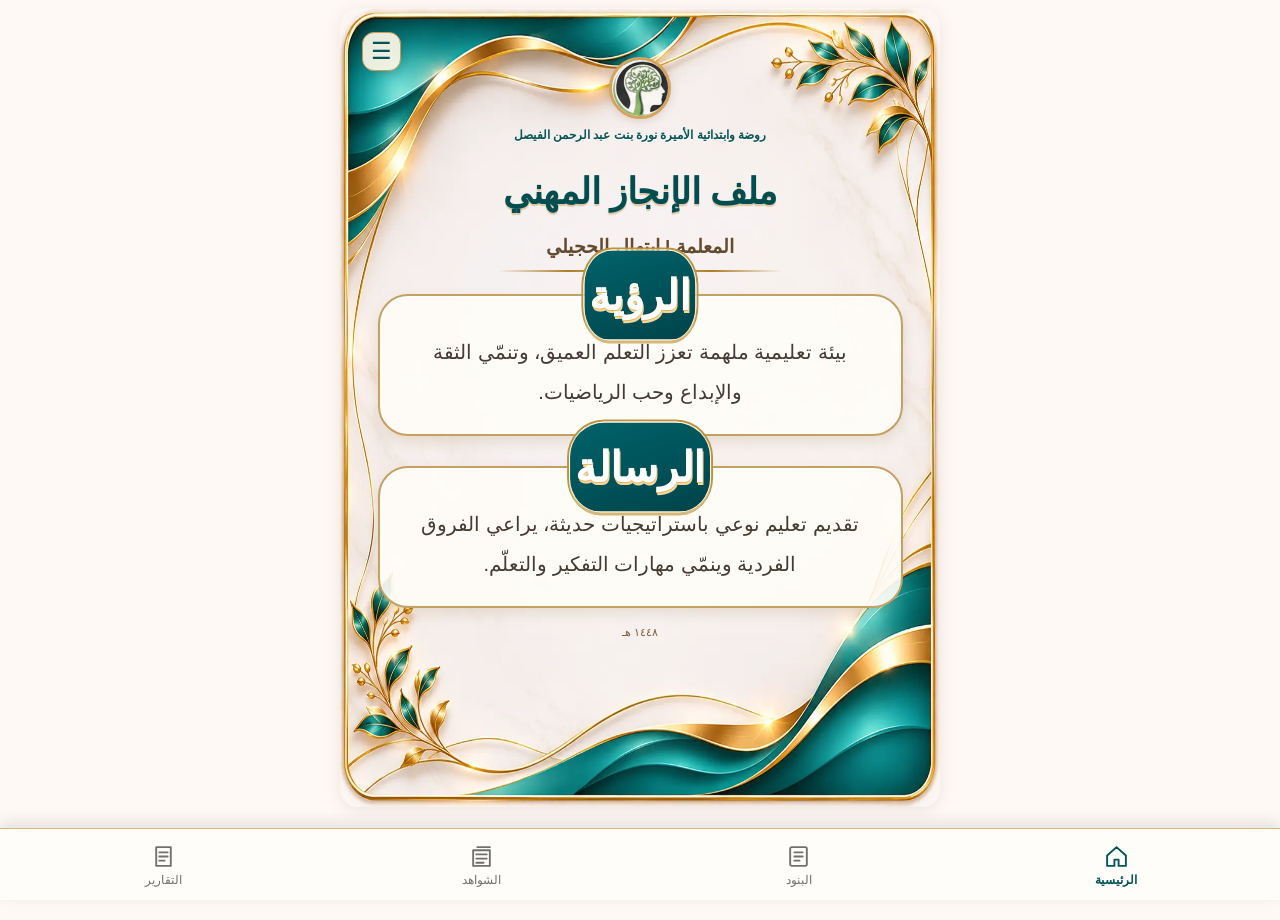
==== index.html @ 3a80bbc9 "Copy complete professional portfolio to independent site" ====
<!doctype html><html lang="ar" dir="rtl"><head><meta charset="utf-8"><meta name="viewport" content="width=device-width,initial-scale=1"><meta name="theme-color" content="#00655e"><title>إنجاز | ملفي المهني</title><link rel="manifest" href="./manifest.webmanifest?v=standalone-1"><link rel="icon" type="image/png" href="icon-192.png"><link rel="apple-touch-icon" href="icon-192.png"><style>
:root{font-family:Tahoma,Arial,sans-serif;color:#18304b;background:#f5f7fa}*{box-sizing:border-box}body{margin:0}header{background:#102b4a;color:#fff;padding:22px 18px;border-bottom:5px solid #cba75d}.wrap{max-width:1000px;margin:auto}h1{font-size:25px;margin:0 0 6px}header p{margin:0;color:#e4d1a8;font-size:13px}.main{padding:20px 14px 60px}.stats{display:grid;grid-template-columns:repeat(3,1fr);gap:10px;margin-bottom:18px}.stat,.panel,.item{background:white;border:1px solid #e1e6ec;border-radius:15px;padding:16px;box-shadow:0 2px 8px #122b4510}.stat strong{display:block;font-size:25px;color:#102b4a}.stat span{font-size:12px;color:#667589}.bar{height:9px;border-radius:20px;background:#e9edf1;overflow:hidden;margin:14px 0 22px}.bar div{height:100%;background:#cba75d;width:0}.toolbar{display:flex;gap:8px;flex-wrap:wrap;margin-bottom:16px}button,.btn{font:inherit;cursor:pointer;border:0;border-radius:10px;background:#102b4a;color:white;padding:11px 14px;font-size:14px}button.alt{background:#e8edf3;color:#193451}button.gold{background:#b48c43;color:white}button.danger{background:#a53f4b}button:focus,input:focus,textarea:focus,select:focus{outline:3px solid #cba75d88}h2{font-size:19px;margin:0 0 15px}.grid{display:grid;grid-template-columns:repeat(auto-fit,minmax(235px,1fr));gap:12px}.item{display:flex;flex-direction:column;gap:9px}.item h3{font-size:15px;margin:0;line-height:1.8}.item small{color:#667589}.item button{align-self:start}.pill{background:#f2f4f7;border-radius:99px;padding:5px 10px;font-size:12px;width:fit-content}.panel{margin-bottom:18px}.hidden{display:none!important}label{display:block;font-weight:bold;font-size:13px;margin:12px 0 5px}input,textarea,select{width:100%;font:inherit;border:1px solid #ccd5df;border-radius:10px;padding:11px;background:white}textarea{min-height:85px;resize:vertical}.checks{display:grid;grid-template-columns:repeat(auto-fit,minmax(230px,1fr));gap:6px;margin-top:8px}.checks label{margin:0;font-weight:normal;border:1px solid #e2e6eb;padding:8px;border-radius:9px}.checks input{width:auto;margin-left:7px}.files{font-size:13px;color:#536477}.evidence{border-top:1px solid #e2e6eb;padding:14px 0}.evidence:first-child{border-top:0}.evidence h3{margin:0 0 5px;font-size:16px}.evidence p{white-space:pre-wrap;line-height:1.8}.attachments{display:flex;gap:8px;flex-wrap:wrap}.attachments img{width:112px;height:100px;object-fit:cover;border-radius:10px;border:1px solid #d8dfe7}.recommend{background:#f5f8fc;border:1px solid #d7e1ed;border-radius:12px;padding:12px;margin:12px 0}.recommend h3{font-size:15px;margin:0 0 8px}.recommend .rec{border-top:1px solid #dfe5ec;padding:9px 0;font-size:13px;line-height:1.7}.recommend .rec:first-of-type{border-top:0}.recommend .rec strong{display:block}.recommend .rec em{color:#596b7d;font-style:normal}.tag{display:inline-block;background:#e8edf4;border-radius:7px;padding:3px 7px;margin:3px;font-size:12px}.attachments a{color:#123e70;background:#edf3f8;border-radius:8px;padding:8px;font-size:12px;text-decoration:none}.muted{color:#6c7888;font-size:13px}.note{padding:12px;border-right:4px solid #b48c43;background:#fff7e7;border-radius:8px;font-size:13px;line-height:1.8;margin:16px 0}.actions{display:flex;gap:8px;flex-wrap:wrap;margin-top:10px}.footer{color:#7b8794;font-size:12px;margin-top:18px}@media(max-width:550px){.stat{padding:11px}.stat strong{font-size:21px}.stats{gap:6px}.toolbar button{flex:1}}@media print{header{color:#102b4a;background:white}.toolbar,.actions,.no-print,#formPanel,#filterPanel,.item button{display:none!important}.grid{display:block}.item{break-inside:avoid;margin-bottom:12px}.main{padding:0}.panel,.item,.stat{box-shadow:none}body{background:white}}

.topline{display:flex;align-items:center;justify-content:space-between;gap:12px}.topBack{border:1px solid #d5b36e;background:transparent;color:#f6d58e;font-weight:bold}.analysis{margin:16px 0;border:1px solid #e6c77c;border-radius:14px;overflow:hidden;background:#fffdf7}.analysis h4{margin:0;padding:12px;background:#fff2d6;color:#795619}.analysisItem{padding:12px;border-top:1px solid #e7ebeb;line-height:1.8}.analysisItem strong{color:#163451}.analysisItem p{margin:5px 0;font-size:13px}.analysisStatus{font-size:12px;background:#e7f4e9;border-radius:15px;padding:3px 9px;margin-left:7px}.analysisStatus.maybe{background:#fff0d6}.attachments img{width:125px;height:115px}.attachments button{padding:4px;background:transparent}.lightbox{position:fixed;inset:0;background:#061324ed;z-index:100;display:flex;flex-direction:column;align-items:center;justify-content:center;padding:18px;gap:12px}.lightbox img{max-width:96vw;max-height:78vh;object-fit:contain;border-radius:8px}.lightbox button{align-self:flex-start;background:#fff;color:#102b4a}.lightbox p{color:white;font-size:13px;overflow-wrap:anywhere}.evidence{background:#fff;border:1px solid #e1e6ec;border-radius:16px;padding:18px;margin-bottom:15px}.evidence h3{font-size:20px;color:#102b4a}.backFloating{margin-bottom:14px}
</style><style id="luxury-teal-gold">
:root{font-family:Tahoma,Arial,sans-serif!important;color:#064f4b!important;background:#fbf4e9!important}
body{background:radial-gradient(ellipse at 82% 16%,#fffdf7 0%,transparent 55%),linear-gradient(145deg,#fffaf1,#f5e8d7)!important;color:#064f4b!important}
header{position:relative;overflow:hidden;background:linear-gradient(145deg,#005b59,#008e8b 48%,#003d40)!important;border:3px solid #d7aa4a!important;border-radius:0 0 34px 34px!important;box-shadow:0 9px 25px #71511d22!important;padding:35px 22px 40px!important}
header:before{content:"";position:absolute;width:120%;height:68px;left:-10%;top:-30px;border-bottom:5px solid #f3ce79;border-radius:50%;transform:rotate(-5deg);box-shadow:0 6px 0 #af782b;pointer-events:none}
header:after{content:"❧";position:absolute;left:22px;bottom:2px;color:#f0c66d;font-size:54px;opacity:.8}
header h1{font-size:clamp(27px,6vw,43px)!important;color:#fff9eb!important;text-shadow:0 2px 3px #002d2a!important}
header p{color:#fce6b2!important;font-size:15px!important}
.main{max-width:1000px;margin:auto;padding:22px 14px 65px!important}
.panel,.item,.stat{background:linear-gradient(145deg,#fffdf8,#fff5e7)!important;border:1.5px solid #d5ac58!important;border-radius:22px!important;box-shadow:0 5px 17px #66501f18!important}
.panel{position:relative;overflow:hidden}.panel:before{content:"";display:block;position:absolute;right:0;top:0;width:75px;height:4px;background:linear-gradient(90deg,transparent,#d5a44d,#006e68)}
h2,h3,.stat strong{color:#075b56!important}
button,.btn{background:linear-gradient(135deg,#00625e,#00938b)!important;border:1px solid #cfa04c!important;border-radius:13px!important;color:#fffaf1!important;box-shadow:0 3px 9px #004a4320!important}
button.gold{background:linear-gradient(135deg,#c0943c,#e2c37c)!important;color:#183d3a!important}
button.alt{background:#fff8ea!important;color:#075b56!important}
input,textarea,select{background:#fffdf8!important;border-color:#d8bb83!important}
.bar div{background:linear-gradient(90deg,#007f77,#d9ae57)!important}
@media(max-width:600px){header{padding:32px 15px 35px!important}.main{padding:15px 10px 45px!important}.panel,.item,.stat{border-radius:18px!important;padding:13px!important}h1{font-size:29px!important}.stats{gap:7px!important}.stat strong{font-size:22px!important}}
</style><style id="luxury-home-v2">
.luxury-home{position:relative;isolation:isolate;overflow:hidden;min-height:min(700px,85svh);padding:30px 18px 35px;margin:0 auto 22px;text-align:center;border:3px solid #b98a3e;border-radius:30px;background:radial-gradient(ellipse at center,#fffdf7 0%,#fbf1e1 68%,#efe0c8 100%);box-shadow:inset 0 0 0 6px #fff6e6,inset 0 0 0 8px #d4ad61,0 12px 30px #705c3820}
.luxury-home:before,.luxury-home:after{content:"";position:absolute;z-index:-1;left:-12%;width:125%;height:140px;border-radius:50%;transform:rotate(-9deg);background:linear-gradient(155deg,#005e59 35%,#008a82 55%,#e9c474 57%,#a77b36 61%,transparent 62%);opacity:.96}
.luxury-home:before{top:-92px}.luxury-home:after{bottom:-95px;transform:rotate(8deg)}
.luxury-brand{display:flex;justify-content:center;align-items:center;gap:12px;max-width:480px;margin:16px auto 24px;font-size:12px;line-height:1.8;color:#07514d}.luxury-brand strong{font-size:14px}.brand-mark{font-size:31px;color:#b98b39}
.luxury-flourish{font-size:23px;color:#b78d3b;margin-bottom:10px}
.luxury-home h2{font-size:clamp(29px,6.5vw,47px);line-height:1.6;margin:8px auto 18px;color:#005f5a!important;text-shadow:0 2px 0 #e4c68a}
.luxury-teacher{margin:auto;padding:14px 18px;max-width:440px;border:2px solid #cfaa62;border-radius:18px;background:linear-gradient(145deg,#fffdf8,#f7e8ca);box-shadow:0 5px 13px #705d2a20;font-size:15px;color:#0a5e59}.luxury-teacher strong{display:block;font-size:24px;margin:4px 0}.luxury-teacher span{font-size:12px;color:#85682f}
.luxury-quote{margin:24px auto 18px;color:#81602e;font-size:16px}
.luxury-links{display:grid;grid-template-columns:repeat(2,minmax(0,1fr));gap:12px;max-width:490px;margin:20px auto 10px}.luxury-links button{min-height:60px!important;background:linear-gradient(150deg,#006b65,#008b84)!important;border:2px solid #d4ad61!important;font-size:15px!important;font-weight:bold;box-shadow:0 5px 0 #b99b5a45!important}
.luxury-bottom{font-size:34px;color:#bb924a}.luxury-settings{margin:0 0 16px;border:1px solid #caa35d;border-radius:14px;background:#fff9ed;overflow:hidden}.luxury-settings summary{cursor:pointer;padding:13px 17px;color:#075f58;font-weight:bold;font-size:14px}.luxury-settings .panel{margin:0!important;border:0!important;box-shadow:none!important}
@media(max-width:600px){.luxury-home{min-height:unset;padding:22px 15px 32px;border-radius:23px}.luxury-home h2{font-size:31px!important}.luxury-teacher strong{font-size:22px}.luxury-links{gap:10px}.luxury-links button{min-height:57px!important;padding:9px!important}.luxury-brand{margin:14px auto 20px}}
@media print{.luxury-home,.luxury-settings{display:none!important}}
</style><link rel="stylesheet" href="./luxury-ui.css"><link rel="stylesheet" href="./final-cover.css"></head><body><header><div class="wrap"><div class="topline"><div><h1>إنجاز | ملفي المهني</h1><p>ابتهال الحجيلي · ملف شواهد الأداء الوظيفي · ١٤٤٨هـ</p></div><button type="button" id="topBack" class="topBack" aria-label="الرجوع إلى بنود الأداء">➜ البنود</button></div></div></header><main class="wrap main"><section class="luxury-home no-print" id="luxuryHome" aria-label="الصفحة الرئيسية"><div class="luxury-brand"><span class="brand-mark">✦</span><div>وزارة التعليم<br><strong>روضة وابتدائية الأميرة نورة بنت عبد الرحمن الفيصل</strong></div></div><div class="luxury-flourish">❧　✦　❧</div><h2>ملف الإنجاز المهني</h2><div class="luxury-teacher">المعلمة <strong>ابتهال الحجيلي</strong><span>١٤٤٨ هـ</span></div><p class="luxury-quote">إنجاز يُوثّق، وأثر يستمر</p><div class="luxury-links"><button type="button" id="luxBands">بنود الأداء</button><button type="button" id="luxEvidence">مكتبة الشواهد</button><button type="button" id="luxReports">التقارير</button><button type="button" id="luxAdd">إضافة شاهد</button></div><div class="luxury-bottom">❦</div></section><div class="stats"><div class="stat"><strong id="total">٠</strong><span>الشواهد المحفوظة</span></div><div class="stat"><strong id="covered">٠ / ١١</strong><span>بنود لها شواهد</span></div><div class="stat"><strong id="missing">١١</strong><span>بنود بلا شواهد</span></div></div><div class="bar"><div id="progress"></div></div><details class="luxury-settings no-print" id="luxSettings"><summary>إعدادات الحساب والمزامنة السحابية</summary><section class="panel no-print" id="cloudPanel">
<h2>🔐 حسابي والحفظ السحابي</h2>
<p class="muted" id="cloudStatus">الحفظ المحلي يعمل. لتفعيل السحابة يجب إعداد قاعدة البيانات وربط المشروع مرة واحدة.</p>
<div id="cloudConfig">
<label>رابط مشروع Supabase</label><input id="projectUrl" value="https://udgzmrooidxsopvgqinx.supabase.co" placeholder="https://xxxx.supabase.co" autocomplete="off" spellcheck="false">
<label>المفتاح العام Publishable / anon (ليس المفتاح السري)</label><input id="publicKey" placeholder="sb_publishable_... أو anon key" autocomplete="off">
<div class="actions"><button type="button" id="connectCloud">ربط المشروع</button></div>
</div>
<div id="cloudAuth" class="hidden">
<label>البريد الإلكتروني</label><input type="email" id="loginEmail" autocomplete="username">
<label>كلمة المرور</label><input type="password" id="loginPassword" autocomplete="current-password">
<div class="actions"><button type="button" id="signIn">دخول</button><button type="button" class="alt" id="signUp">إنشاء حساب</button><button type="button" class="alt hidden" id="signOut">خروج</button></div>
</div>
<div id="cloudActions" class="hidden">
<div class="actions"><button type="button" id="uploadCloud" class="gold">☁️ رفع الشواهد المحلية إلى حسابي</button><button type="button" id="downloadCloud" class="alt">⬇️ استرجاع الشواهد السحابية إلى الجهاز</button></div>
<p class="muted">راجعي الشواهد قبل المزامنة. لا ترفعي بيانات الطالبات الحساسة إلا بعد التأكد من إعداد سياسات الحماية.</p>
</div>
</section></details><div class="toolbar no-print"><button id="addBtn" class="gold">＋ إضافة شاهد</button><button id="allBtn" class="alt">كل البنود</button><button id="exportBtn" class="alt">نسخة احتياطية</button><button id="importBtn" class="alt">استعادة نسخة</button><button id="printBtn" class="alt">طباعة / PDF</button><input id="importInput" type="file" accept="application/json" hidden></div><div class="note no-print">تُحفظ الشواهد على هذا الجهاز أولًا. ويمكن رفع شاهد نصي واحد تختارينه إلى حسابك السحابي. لا ترفعي صورًا أو بيانات حساسة للطالبات دون موافقات وإعدادات خصوصية ملائمة، واحفظي نسخة احتياطية بانتظام.</div><section id="formPanel" class="panel hidden"><h2 id="formTitle">إضافة شاهد جديد</h2><form id="form"><label for="title">عنوان الشاهد *</label><input id="title" required maxlength="120" placeholder="مثال: استراتيجية الصف المقلوب"><label for="date">تاريخ التنفيذ</label><input id="date" type="date"><label for="desc">وصف التنفيذ</label><textarea id="desc" placeholder="ماذا نفذتِ؟ وكيف؟"></textarea><label for="impact">الأثر أو النتيجة (بما يمكن إثباته)</label><textarea id="impact" placeholder="مثال: مشاركة الطالبات في النشاط، نتائج التقويم... "></textarea><button type="button" class="alt" id="suggestBtn" style="margin-top:12px">✨ اقترحي البنود المناسبة</button><div id="suggestions" class="recommend hidden" aria-live="polite"></div><label>البنود التي يدعمها الشاهد * (اختيارك النهائي)</label><div class="checks" id="checks"></div><label for="uploads">إرفاق صور أو PDF (عدة ملفات)</label><input id="uploads" type="file" accept="image/*,application/pdf" multiple><p class="muted">للنسخة التجريبية: حتى 5 ملفات، وبحد 5 ميجابايت لكل ملف. المرفقات السابقة تبقى عند التعديل.</p><div id="existing" class="files"></div><div class="actions"><button type="submit" class="gold">حفظ الشاهد</button><button type="button" id="cancelBtn" class="alt">إلغاء</button></div></form></section><section id="filterPanel" class="panel hidden"><h2 id="filterTitle"></h2><button id="backBtn" class="alt no-print">رجوع إلى البنود</button><div id="filteredList"></div></section><section id="overview"><h2>بنود الأداء الوظيفي</h2><div class="grid" id="grid"></div></section><p class="footer">نسخة أولية مستقلة · الملفات والبيانات تبقى في هذا المتصفح حتى تصدير نسخة احتياطية أو ربط التخزين السحابي.</p></main><script>
const B=['أداء الواجبات الوظيفية','التفاعل مع المجتمع المهني','التفاعل مع أولياء الأمور','التنوع في استراتيجيات التدريس','تحسين نتائج المتعلمين','إعداد وتنفيذ خطة التعلم','توظيف تقنيات ووسائل التعلم','تهيئة البيئة التعليمية','الإدارة الصفية','تحليل نتائج المتعلمين وتشخيص مستوياتهم','تنوع أساليب التقويم'];let db,editing=null,filter=null;const $=id=>document.getElementById(id);const esc=s=>String(s??'').replace(/[&<>"']/g,c=>({'&':'&amp;','<':'&lt;','>':'&gt;','"':'&quot;',"'":'&#39;'}[c]));const req=(store,mode='readonly')=>db.transaction(store,mode).objectStore(store);function request(r){return new Promise((resolve,reject)=>{r.onsuccess=()=>resolve(r.result);r.onerror=()=>reject(r.error)})}async function all(){return request(req('entries').getAll())}async function save(x){return request(req('entries','readwrite').put(x))}async function remove(id){return request(req('entries','readwrite').delete(id))}function show(id,yes){$(id).classList.toggle('hidden',!yes)}function checkboxes(selected=[]){$('checks').innerHTML=B.map((b,i)=>`<label><input type="checkbox" value="${i}" ${selected.includes(i)?'checked':''}>${i+1}. ${esc(b)}</label>`).join('')}function openForm(x=null){show('suggestions',false);editing=x?.id||null;$('form').reset();$('formTitle').textContent=x?'تعديل الشاهد':'إضافة شاهد جديد';$('title').value=x?.title||'';$('date').value=x?.date||'';$('desc').value=x?.desc||'';$('impact').value=x?.impact||'';checkboxes(x?.bands||[]);$('existing').textContent=x?.files?.length?`المرفقات المحفوظة: ${x.files.map(f=>f.name).join('، ')}`:'';show('formPanel',true);$('formPanel').scrollIntoView({behavior:'smooth'})}function closeForm(){show('formPanel',false);editing=null}function openImage(f){const overlay=document.createElement('div');overlay.className='lightbox';overlay.setAttribute('role','dialog');overlay.setAttribute('aria-modal','true');const close=document.createElement('button');close.textContent='✕ إغلاق الصورة';const img=document.createElement('img');const url=URL.createObjectURL(f.blob);img.src=url;img.alt=f.name;const cap=document.createElement('p');cap.textContent=f.name;function dismiss(){overlay.remove();URL.revokeObjectURL(url);document.removeEventListener('keydown',key)}function key(ev){if(ev.key==='Escape')dismiss()}close.onclick=dismiss;overlay.onclick=ev=>{if(ev.target===overlay)dismiss()};document.addEventListener('keydown',key);overlay.append(close,img,cap);document.body.append(overlay);close.focus()}
function attachment(f){if((f.type||'').startsWith('image/')){const btn=document.createElement('button');btn.type='button';btn.title='تكبير الصورة';const img=document.createElement('img');const url=URL.createObjectURL(f.blob);img.src=url;img.alt=f.name;btn.append(img);btn.onclick=()=>openImage(f);return btn}const a=document.createElement('a');a.textContent='📎 '+f.name;a.href=URL.createObjectURL(f.blob);a.target='_blank';a.rel='noopener';return a}
function analysisFor(e){const t=[e.title,e.desc,e.impact].join(' ').toLowerCase();return e.bands.map(i=>{const rule=RULES.find(r=>r.idx===i);const matched=rule&&rule.words.some(w=>t.includes(w));const reason=matched?rule.why:'لا يكفي الوصف المكتوب لإثبات هذا البند؛ راجعي الشاهد وأرفقي دليلًا مناسبًا.';const needs=i===5?'يُفضّل إرفاق خطة الدرس أو التحضير لإثبات التخطيط.':i===4||i===9||i===10?'أرفقي نتائج أو أداة تقويم موثقة عند الحاجة.':'';return `<div class="analysisItem"><strong>${esc(B[i])}</strong> <span class="analysisStatus ${matched?'':'maybe'}">${matched?'ارتباط مبدئي':'يحتاج مراجعة'}</span><p><b>سبب الارتباط:</b> ${esc(reason)}</p>${needs?`<p><b>دليل داعم:</b> ${esc(needs)}</p>`:''}</div>`}).join('')}
function renderEvidence(list,container){container.replaceChildren();if(!list.length){const p=document.createElement('p');p.className='muted';p.textContent='لا توجد شواهد لهذا البند بعد.';container.append(p);return}for(const e of list.sort((a,b)=>b.created-a.created)){const el=document.createElement('article');el.className='evidence';el.innerHTML=`<h3>${esc(e.title)}</h3><div class="muted">${esc(e.date||'دون تاريخ')} · ${e.bands.map(i=>`<span class="tag">${esc(B[i])}</span>`).join(' ')}</div>${e.desc?`<p><b>التنفيذ:</b> ${esc(e.desc)}</p>`:''}${e.impact?`<p><b>الأثر:</b> ${esc(e.impact)}</p>`:''}<h4>📷 الشواهد المرفقة (${(e.files||[]).length})</h4><div class="attachments"></div><section class="analysis"><h4>💡 تحليل الشاهد والبنود التي يدعمها</h4>${analysisFor(e)}<p class="muted" style="padding:0 12px">هذا تحليل نصي مبدئي لا يفحص الصور ولا يثبت تحقق البند تلقائيًا.</p></section><div class="actions no-print"><button class="alt edit">تعديل</button><button class="danger delete">حذف</button></div>`;const at=el.querySelector('.attachments');(e.files||[]).forEach(f=>at.append(attachment(f)));el.querySelector('.edit').onclick=()=>openForm(e);el.querySelector('.delete').onclick=async()=>{if(confirm('هل تريدين حذف هذا الشاهد نهائيًا؟')){await remove(e.id);await render()}};container.append(el)}}
async function render(){const entries=await all();$('total').textContent=entries.length;const count=B.map((_,i)=>entries.filter(e=>e.bands.includes(i)).length);const covered=count.filter(n=>n>0).length;$('covered').textContent=covered+' / ١١';$('missing').textContent=11-covered;$('progress').style.width=(covered/11*100)+'%';$('grid').innerHTML=B.map((b,i)=>`<article class="item"><span class="pill">البند ${i+1} · ${count[i]} شاهد</span><h3>${esc(b)}</h3><small>${count[i]?'توجد شواهد مرتبطة':'لم تضاف شواهد بعد'}</small><button data-band="${i}">عرض الشواهد</button></article>`).join('');$('grid').querySelectorAll('button').forEach(b=>b.onclick=()=>viewBand(Number(b.dataset.band)));if(filter!==null){$('filterTitle').textContent=B[filter];renderEvidence(entries.filter(e=>e.bands.includes(filter)),$('filteredList'))}}function viewBand(i){filter=i;show('overview',false);show('filterPanel',true);render();$('filterPanel').scrollIntoView({behavior:'smooth'})}function viewAll(){filter=null;show('overview',true);show('filterPanel',false)}function blobToData(b){return new Promise((resolve,reject)=>{const r=new FileReader();r.onload=()=>resolve(r.result);r.onerror=()=>reject(r.error);r.readAsDataURL(b)})}function dataToBlob(s){const [meta,data]=s.split(',');const type=meta.match(/data:(.*?);/)?.[1]||'application/octet-stream';const bin=atob(data),bytes=new Uint8Array(bin.length);for(let i=0;i<bin.length;i++)bytes[i]=bin.charCodeAt(i);return new Blob([bytes],{type})}function download(blob,name){const url=URL.createObjectURL(blob),a=document.createElement('a');a.href=url;a.download=name;a.click();setTimeout(()=>URL.revokeObjectURL(url),10000)}const RULES=[
{words:['تكليف','سجل','مناوبة','لجنة','واجبات'],idx:0,why:'يوثق أداء مهمة أو تكليف وظيفي'},
{words:['ورشة','تبادل خبرات','مجتمع مهني','زميلات','تطوير مهني'],idx:1,why:'يوثق مشاركة مهنية مع المعلمات'},
{words:['أولياء','الأسرة','الأسر','ولي الأمر','الواتساب','رسالة للأهل'],idx:2,why:'يوثق تواصلاً تعليمياً مع الأسرة'},
{words:['الصف المقلوب','التعلم التعاوني','التعلم باللعب','استراتيجية','مجموعات','مسابقة'],idx:3,why:'يوضح استراتيجية تدريس مطبقة'},
{words:['تحسن النتائج','بعد المعالجة','قبل وبعد','ارتفاع التحصيل','تقدم الطالبات'],idx:4,why:'يشير إلى تغير في نتائج التعلم؛ يلزم قياس موثق'},
{words:['خطة درس','تحضير','خطة التعلم','أهداف الدرس','تخطيط'],idx:5,why:'يشير إلى إعداد أو تنفيذ خطة تعلم'},
{words:['مكعبات','مجسمات','وسائل','تقنية','لعبة إلكترونية','السبورة','دينز'],idx:6,why:'يوضح توظيف وسيلة أو تقنية تعليمية'},
{words:['ركن','البيئة الصفية','تهيئة الفصل','لوحة تعليمية'],idx:7,why:'يوضح تجهيز بيئة التعلم'},
{words:['إدارة الصف','قواعد الصف','تنظيم المجموعات','انضباط'],idx:8,why:'يوضح إجراءً لإدارة الصف'},
{words:['تحليل النتائج','تشخيص','اختبار تشخيصي','مستويات الطالبات','الفاقد'],idx:9,why:'يشير إلى تحليل أو تشخيص مستوى المتعلمين'},
{words:['تقويم','بطاقة خروج','اختبار','ملاحظة','أسئلة شفهية'],idx:10,why:'يوضح أداة تقويم؛ يلزم توثيق استخدامها'}];
function suggestions(){const text=[$('title').value,$('desc').value,$('impact').value].join(' ').toLowerCase();const hits=RULES.filter(r=>r.words.some(w=>text.includes(w))).map(r=>({...r,proof:r.idx===4||r.idx===9||r.idx===10}));const panel=$('suggestions');show('suggestions',true);panel.innerHTML='<h3>تحليل مبدئي من الكلمات المكتوبة</h3><p class="muted">اقتراح آلي بسيط، لا يفحص الصور أو الملفات ولا يثبت تحقق البند. راجعي الدليل قبل الاعتماد.</p>'+(hits.length?hits.map(r=>`<div class="rec"><strong>${r.idx+1}. ${esc(B[r.idx])}</strong><em>${esc(r.why)}${r.proof?' — أرفقي نتيجة أو أداة موثقة.':''}</em></div>`).join(''):'<p>لم أجد مؤشرات كافية. أضيفي وصفًا أدق للتنفيذ والأثر ثم أعيدي التحليل.</p>')+'<button type="button" class="gold" id="applySuggestions">تحديد المقترحات للمراجعة</button>';panel.querySelector('#applySuggestions').onclick=()=>{document.querySelectorAll('#checks input').forEach(c=>c.checked=hits.some(r=>r.idx===Number(c.value)));};}
$('suggestBtn').onclick=suggestions;
$('topBack').onclick=()=>{if(!$('formPanel').classList.contains('hidden')){closeForm();return}if(filter!==null){viewAll();return}viewAll();window.scrollTo({top:0,behavior:'smooth'})};
$('addBtn').onclick=()=>openForm();$('cancelBtn').onclick=closeForm;$('allBtn').onclick=viewAll;$('backBtn').onclick=viewAll;$('printBtn').onclick=async()=>{viewAll();const entries=await all();const area=document.createElement('section');area.id='printEntries';area.className='panel';area.innerHTML='<h2>سجل الشواهد</h2>';renderEvidence(entries,area);$('overview').after(area);window.print();setTimeout(()=>area.remove(),1000)};$('form').onsubmit=async ev=>{ev.preventDefault();const bands=[...$('checks').querySelectorAll('input:checked')].map(x=>Number(x.value));if(!bands.length){alert('اختاري بندًا واحدًا على الأقل');return}const input=[...$('uploads').files];if(input.length>5||input.some(f=>f.size>5*1024*1024)){alert('الحد الأقصى 5 ملفات، كل ملف حتى 5 ميجابايت');return}const old=editing?await request(req('entries').get(editing)):null;const files=[...(old?.files||[]),...input.map(f=>({name:f.name,type:f.type,blob:f}))];if(files.length>5){alert('الحد الأقصى 5 ملفات لكل شاهد، بما فيها المرفقات القديمة.');return}try{await save({id:editing||crypto.randomUUID(),created:old?.created||Date.now(),title:$('title').value.trim(),date:$('date').value,desc:$('desc').value.trim(),impact:$('impact').value.trim(),bands,files});closeForm();await render();alert('تم حفظ الشاهد على هذا الجهاز')}catch(e){alert('تعذر الحفظ. قد تكون مساحة تخزين المتصفح ممتلئة.')} };$('exportBtn').onclick=async()=>{const entries=await all();const output=[];for(const e of entries){output.push({...e,files:await Promise.all((e.files||[]).map(async f=>({name:f.name,type:f.type,data:await blobToData(f.blob)})))})}download(new Blob([JSON.stringify({app:'engaz',version:1,entries:output})],{type:'application/json'}),'engaz-backup-'+new Date().toISOString().slice(0,10)+'.json')};$('importBtn').onclick=()=>$('importInput').click();$('importInput').onchange=async ev=>{const f=ev.target.files[0];if(!f)return;try{const data=JSON.parse(await f.text());if(data.app!=='engaz'||!Array.isArray(data.entries))throw Error();if(!confirm('سيتم دمج الشواهد من النسخة الاحتياطية مع الشواهد الحالية. متابعة؟'))return;for(const e of data.entries){if(!Array.isArray(e.bands)||typeof e.title!=='string')continue;await save({...e,files:(e.files||[]).map(x=>({name:x.name,type:x.type,blob:dataToBlob(x.data)}))})}await render();alert('تمت الاستعادة')}catch(e){alert('الملف غير صالح أو تعذرت استعادته')}finally{ev.target.value=''}};const r=indexedDB.open('engaz-v2',1);r.onupgradeneeded=()=>r.result.createObjectStore('entries',{keyPath:'id'});r.onsuccess=async()=>{db=r.result;checkboxes();await render();
if(location.hash==='#add-evidence/compare-10-2026-11-04'){
  const ready={title:'تفعيل أكاديمية الرياضيات الصغيرة في درس مقارنة الأعداد حتى ١٠',
    date:'2026-11-04',
    desc:'تم تدريس درس مقارنة الأعداد حتى ١٠، ثم إعداد إعلان رقمي بمهمة الطالبة وربطها بالتدريب التفاعلي في أكاديمية الرياضيات الصغيرة.\nرابط إعلان الحصة: https://alhjylyabthal-sketch.github.io/my-portfolio/academy/\nرابط تدريب الدرس: https://alhjylyabthal-sketch.github.io/my-portfolio/academy/#practice/4-6\nرابط تقرير الشاهد: https://alhjylyabthal-sketch.github.io/my-portfolio/academy/evidence/compare-10-2026-11-04.html',
    impact:'توفير رسالة واضحة لأولياء الأمور ومهمة منزلية مرتبطة بالدرس، وإتاحة المراجعة الإلكترونية من رابط مباشر. لم تتوفر حتى الآن بيانات موثقة عن إكمال الطالبات للمهمة.',
    bands:[2,6],files:[]};
  const existing=await all();
  if(existing.some(x=>x.title===ready.title&&x.date===ready.date)){alert('هذا الشاهد محفوظ في ملف إنجازك على هذا الجهاز بالفعل.');}
  else{
    openForm(ready);
    const hint=document.createElement('p');
    hint.setAttribute('role','status');
    hint.style.cssText='background:#eaf7f3;border-right:4px solid #16847c;padding:12px;border-radius:9px;line-height:1.8';
    hint.textContent='جهزت لك شاهد اليوم وربطته ببندي التواصل مع أولياء الأمور وتوظيف تقنيات التعليم. راجعي المحتوى ثم اضغطي زر حفظ الشاهد أسفل النموذج.';
    $('formTitle').after(hint);
  }
  history.replaceState(null,'',location.pathname+location.search);
}
};r.onerror=()=>alert('تعذر تشغيل التخزين المحلي في هذا المتصفح');if('serviceWorker'in navigator&&location.protocol.startsWith('http'))navigator.serviceWorker.register('./sw.js').catch(()=>{});
</script><script type="module" src="./cloud.js"></script><script id="luxury-navigation">
document.addEventListener('DOMContentLoaded',()=>{const go=id=>document.getElementById(id)?.click();document.getElementById('luxBands')?.addEventListener('click',()=>{go('allBtn');document.getElementById('overview')?.scrollIntoView({behavior:'smooth'})});document.getElementById('luxEvidence')?.addEventListener('click',()=>{go('allBtn');document.getElementById('overview')?.scrollIntoView({behavior:'smooth'})});document.getElementById('luxReports')?.addEventListener('click',()=>go('printBtn'));document.getElementById('luxAdd')?.addEventListener('click',()=>go('addBtn'))});
</script><script src="./luxury-ui.js"></script><script src="./final-cover.js"></script></body></html>
---- luxury-ui.css ----
/* Unified portfolio layout. All evidence and sync functions remain in index.html. */
body.lux-mode{background:#fff8ed!important;color:#07564e!important}
body.lux-mode .main{padding:12px 12px 38px!important;max-width:850px}
body.lux-mode .main>*{display:none!important}
body.lux-mode[data-lux-page="home"] .main>#luxuryHome{display:block!important}
body.lux-mode[data-lux-page="bands"] .main>#overview:not(.hidden),
body.lux-mode[data-lux-page="bands"] .main>#filterPanel:not(.hidden),
body.lux-mode[data-lux-page="library"] .main>#luxLibraryPage,
body.lux-mode[data-lux-page="reports"] .main>#luxReportsPage,
body.lux-mode[data-lux-page="metrics"] .main>.stats,
body.lux-mode[data-lux-page="metrics"] .main>.bar,
body.lux-mode[data-lux-page="metrics"] .main>#luxMetricsPage,
body.lux-mode[data-lux-page="development"] .main>#luxDevelopmentPage,
body.lux-mode[data-lux-page="settings"] .main>#luxSettings,
body.lux-mode[data-lux-page="settings"] .main>.toolbar,
body.lux-mode[data-lux-page="settings"] .main>.note,
body.lux-mode[data-lux-page="form"] .main>#formPanel:not(.hidden){display:block!important}
body.lux-mode[data-lux-page="home"]>header{display:none!important}
body.lux-mode>header{border-radius:0 0 22px 22px!important;padding:17px 15px!important}
body.lux-mode>header:before{height:38px;top:-30px}
body.lux-mode>header:after{font-size:25px}
body.lux-mode>header .wrap{max-width:820px}
body.lux-mode>header h1{font-size:20px!important}
body.lux-mode>header p{font-size:11px!important}
body.lux-mode>header #topBack{font-size:13px!important;padding:9px 12px!important;min-width:85px}
body.lux-mode .luxury-home{margin:0 auto!important;padding:0 14px 32px!important;min-height:0!important;background:
repeating-linear-gradient(164deg,transparent 0 37px,#d2b07209 38px 39px,transparent 41px 80px),
radial-gradient(ellipse at 28% 45%,#fffcf4 0%,#fff9ef 60%,#f8e8d1 100%)!important;
border:3px solid #bf943e!important;box-shadow:inset 0 0 0 4px #fff9ed,inset 0 0 0 6px #d8ae61,0 10px 25px #68502729!important;
border-radius:28px!important;text-align:center;overflow:hidden}
body.lux-mode .luxury-home:before{top:-74px!important;left:-14%!important;width:135%!important;height:150px!important;border-radius:0 0 58% 55%!important;transform:rotate(-8deg)!important;background:linear-gradient(153deg,#002c31 0%,#007b76 40%,#00aca1 65%,#ffc469 72%,#b57b29 75%,transparent 77%)!important;opacity:1!important}
body.lux-mode .luxury-home:after{bottom:-99px!important;left:-17%!important;width:145%!important;height:170px!important;border-radius:53% 60% 0 0!important;transform:rotate(-7deg)!important;background:linear-gradient(15deg,#003b3d 25%,#007b76 53%,#e3ab47 57%,#ffdf90 61%,transparent 64%)!important;opacity:1!important}
body.lux-mode .luxury-brand{display:grid!important;grid-template-columns:1fr 1fr;gap:10px;max-width:640px;margin:68px auto 16px!important;line-height:1.65}
body.lux-mode .luxury-brand>div{font-size:11px!important;color:#074d48!important;display:flex;justify-content:center;flex-direction:column;min-height:58px}
body.lux-mode .luxury-brand strong{font-size:12px!important;font-weight:750}
body.lux-mode .luxury-brand .brand-mark{display:none}
body.lux-mode .luxury-brand>div:before{content:"✦";display:block;font-size:20px;color:#ac7f2e;margin-bottom:0}
body.lux-mode .luxury-brand .ministry-brand{border-left:2px solid #ca994b}
body.lux-mode .luxury-flourish{font-size:18px!important;margin:0 auto 8px!important}
body.lux-mode .luxury-home h2{background:linear-gradient(140deg,#fffefb,#f8e5c0)!important;border:3px double #ca9745;border-radius:38% 38% 34% 34%/30% 30% 32% 32%;box-shadow:0 5px 0 #c18d3a35,0 9px 14px #6a4a1420,inset 0 0 0 4px #fff8ec;padding:9px 7px!important;margin:8px 0 15px!important;font-size:clamp(25px,6.5vw,42px)!important;color:#00594f!important;line-height:1.5!important;text-shadow:0 2px 1px #bd9655!important}
body.lux-mode .luxury-teacher{padding:8px 12px!important;border:2px solid #cf9c48!important;border-radius:40px!important;max-width:420px!important;font-size:13px!important;margin:0 auto 17px!important;background:linear-gradient(100deg,#ffe2aa,#fffaf0,#ffe0a0)!important;box-shadow:0 4px 7px #6a491d20!important}
body.lux-mode .luxury-teacher strong{font-size:clamp(20px,5vw,28px)!important;margin:0!important}
body.lux-mode .luxury-teacher span{font-size:11px}
body.lux-mode .luxury-quote{font-size:12px!important;margin:2px auto 12px!important;color:#92713d!important}
body.lux-mode .luxury-links{display:grid!important;grid-template-columns:repeat(3,minmax(0,1fr))!important;gap:9px!important;margin:8px auto 12px!important;max-width:640px!important}
body.lux-mode .luxury-links button{min-height:101px!important;display:flex;flex-direction:column;align-items:center;justify-content:center;gap:7px;padding:10px 4px!important;background:linear-gradient(150deg,#fffdf8,#ffe9c8)!important;border:2px solid #d09b42!important;border-radius:22px!important;box-shadow:inset 0 0 0 2px #fff8e9,0 5px 0 #a8792842,0 7px 11px #6c431c20!important;color:#004c46!important;font-weight:750!important;font-size:clamp(10px,2.7vw,14px)!important;line-height:1.45!important}
body.lux-mode .luxury-links button:active{transform:translateY(2px)}
body.lux-mode .luxury-links svg{height:34px;width:34px;filter:drop-shadow(1px 2px 0 #cda65d60);stroke:#006e68;stroke-width:1.8;fill:none;stroke-linecap:round;stroke-linejoin:round}
body.lux-mode .luxury-bottom{height:60px!important;display:flex;align-items:center;justify-content:flex-start;padding:0 12px!important;font-size:25px!important;color:#ad822e!important}
body.lux-mode .luxury-bottom:before{content:"✿ ❧";font-size:27px;color:#ab852f}
body.lux-mode .lux-content-page{margin:12px 0 22px!important;padding:17px 14px!important;border:2px solid #cfaa62!important;border-radius:22px;background:radial-gradient(ellipse at 65% 0,#fffefa 1%,#fbefde 100%)!important;box-shadow:0 6px 17px #70542915}
body.lux-mode .lux-page-heading{margin:0 0 15px!important;padding:12px;border:2px solid #d3a14f;border-radius:20px;background:linear-gradient(110deg,#fffdf8,#f6e1bc,#fffaf1);box-shadow:0 4px 9px #81582313;text-align:center;color:#005d56!important;font-size:clamp(20px,5.4vw,27px)!important}
body.lux-mode #overview>h2{padding:12px;border:2px solid #d3a14f;border-radius:20px;background:#fff7e8;text-align:center}
body.lux-mode #overview .grid{grid-template-columns:repeat(2,minmax(0,1fr));gap:10px}
body.lux-mode #overview .item{min-width:0;padding:13px 10px!important;min-height:178px}
body.lux-mode #overview .item h3{font-size:14px!important;line-height:1.65}
body.lux-mode #overview .item button{font-size:12px!important;padding:8px 10px!important}
body.lux-mode #overview .item .pill{font-size:10px}
body.lux-mode #luxLibraryList .evidence{border:1px solid #d7b267;border-radius:17px;padding:15px;margin:0 0 12px;background:#fffdf9}
body.lux-mode .lux-action-bar{display:flex;gap:9px;flex-wrap:wrap;margin:10px 0 16px}
body.lux-mode .lux-action-bar>button{flex:1;min-width:105px;line-height:1.5;padding:11px}
body.lux-mode .lux-count{font-weight:bold;color:#8e662b;font-size:13px;margin:8px 0 17px}
body.lux-mode .lux-metric-list{display:grid;gap:9px}
body.lux-mode .lux-metric-row{background:#fffdf8;border:1px solid #e2c68f;border-radius:13px;padding:10px 12px;display:grid;grid-template-columns:1fr auto;gap:9px;align-items:center;font-size:13px}
body.lux-mode .lux-metric-row strong{color:#075f58}
body.lux-mode[data-lux-page="metrics"] .main>.stats{display:grid!important}
body.lux-mode[data-lux-page="metrics"] .main>.bar{display:block!important}
body.lux-mode #luxSettings{border:2px solid #cfaa62!important;margin:12px 0!important}
body.lux-mode #luxSettings>summary{font-size:16px}
body.lux-mode[data-lux-page="settings"] .main>.toolbar{display:flex!important;flex-wrap:wrap}
body.lux-mode .toolbar button{flex:1;min-width:110px}
body.lux-mode #filterPanel,.lux-mode #formPanel{margin:12px 0}
@media(max-width:390px){body.lux-mode .luxury-brand{margin-top:61px!important}body.lux-mode .luxury-home h2{font-size:26px!important}body.lux-mode .luxury-links{gap:6px!important}body.lux-mode .luxury-links button{min-height:96px!important;font-size:10px!important;padding:7px 2px!important}body.lux-mode .luxury-links svg{width:30px;height:30px}body.lux-mode #overview .grid{grid-template-columns:1fr}}
@media print{body.lux-mode .main>*{display:initial!important}body.lux-mode>header{display:none!important}body.lux-mode #luxuryHome,body.lux-mode .lux-content-page,body.lux-mode #luxSettings,body.lux-mode .toolbar,body.lux-mode .note{display:none!important}body.lux-mode #overview{display:block!important}body.lux-mode #printEntries{display:block!important}}


/* Approved palette revision, 2026-11-04: vivid turquoise, ivory marble, gilded edges. */
body.lux-mode{background:radial-gradient(ellipse at 50% 12%,#fffefe,#fff7f3 65%,#f4ebe6)!important}
body.lux-mode .luxury-home{
 background:#fffdfb url("./luxury-ornaments.svg") center center / 100% 100% no-repeat!important;
 border:0!important;border-radius:24px!important;
 box-shadow:0 10px 32px #69401525!important;
 padding:0 16px 38px!important
}
body.lux-mode .luxury-home:before,body.lux-mode .luxury-home:after{display:none!important}
body.lux-mode .luxury-brand{
 margin:clamp(116px,18vw,172px) auto 15px!important;
 background:transparent!important;gap:14px!important
}
body.lux-mode .luxury-brand>div{color:#033c3c!important;text-shadow:0 1px 0 #fffcf8!important}
body.lux-mode .luxury-brand .ministry-brand{border-left:2px solid #c89336!important}
body.lux-mode .luxury-flourish{color:#b88328!important;font-size:22px!important;text-shadow:0 1px 1px #fffad2}
body.lux-mode .luxury-home h2{
 background:linear-gradient(165deg,#fffdfa 0%,#fff0e3 45%,#fffdf9 100%)!important;
 border:4px double #bc751f!important;
 border-radius:25% 25% 22% 22% / 39% 39% 38% 38%!important;
 padding:13px 5px!important;margin:9px auto 19px!important;
 box-shadow:inset 0 0 0 3px #fffefa,0 4px 0 #f4c873,0 7px 1px #9a571c50,0 14px 19px #84420d30!important;
 color:#004a48!important;
 text-shadow:0 1px 0 #e6b65d,1px 3px 0 #f5d8a0!important;
 letter-spacing:-.3px
}
body.lux-mode .luxury-teacher{
 background:linear-gradient(110deg,#f7dba7 0%,#fffdfa 40%,#fff0ce 70%,#e4ae5b 100%)!important;
 border:3px double #ac6d1d!important;border-radius:30px!important;
 box-shadow:inset 0 0 0 2px #fff5db,0 4px 1px #a86f2c62,0 10px 12px #73431e24!important
}
body.lux-mode .luxury-teacher strong{color:#004a45!important;text-shadow:0 2px 1px #ecd1a1!important}
body.lux-mode .luxury-quote{color:#735126!important}
body.lux-mode .luxury-links{gap:10px!important}
body.lux-mode .luxury-links button{
 background:linear-gradient(135deg,#fffefa 0%,#fff5ed 53%,#ffe3bd 100%)!important;
 color:#102e2a!important;
 border:2px solid #bf791f!important;
 border-radius:23px!important;
 box-shadow:inset 0 1px 0 #fff, inset 0 0 0 2px #ffe6b1, 0 2px 0 #fff7c9,0 6px 0 #c08739,0 10px 16px #693f1733!important;
 font-weight:800!important;font-size:clamp(11px,2.8vw,15px)!important;
 text-shadow:0 1px 0 #fffefc!important
}
body.lux-mode .luxury-links svg{stroke:#007a78!important;filter:drop-shadow(1px 2px 0 #cf9845b5)!important}
body.lux-mode .luxury-bottom{height:clamp(90px,16vw,155px)!important}
body.lux-mode .luxury-bottom:before{display:none!important}
body.lux-mode .lux-content-page,
body.lux-mode #overview .item,body.lux-mode #filterPanel,body.lux-mode #formPanel{
 background:linear-gradient(135deg,#fffefd,#fff6f0 82%,#fbe9d9)!important;
 border:2px solid #c18a36!important;
 box-shadow:inset 0 0 0 2px #fffdfa,0 4px 0 #b17d323a,0 8px 18px #6f4d2120!important
}
body.lux-mode .lux-page-heading,body.lux-mode #overview>h2{
 color:#00534f!important;background:linear-gradient(120deg,#fffdfc,#ffebd5,#fffefa)!important;
 border:2px solid #ba7d2a!important;box-shadow:0 4px 0 #d5aa6138
}
body.lux-mode .lux-metric-row,body.lux-mode #luxLibraryList .evidence{background:#fffefa!important;border-color:#d8af6a!important}
body.lux-mode[data-lux-page="settings"] #luxSettings{background:linear-gradient(130deg,#fffdfb,#fff2e4)!important}
@media(max-width:390px){
 body.lux-mode .luxury-brand{margin-top:clamp(104px,17vw,126px)!important}
 body.lux-mode .luxury-bottom{height:95px!important}
}
---- final-cover.css ----
/* Final approved portfolio skin: genuine marble / turquoise / metallic gold background. */
:root{--fc-teal:#005758;--fc-deep:#003f42;--fc-gold:#bc893b;--fc-ivory:#fff9f6}
html{scroll-behavior:smooth;overflow-x:hidden}
body.lux-mode{background:#fff9f6!important;color:#164e48!important;overflow-x:hidden;padding-bottom:calc(76px + env(safe-area-inset-bottom,0px))!important}
body.lux-mode .main{max-width:820px;margin:0 auto!important;padding:8px 10px 25px!important;box-sizing:border-box}
body.lux-mode .main>*{display:none!important}
body.lux-mode[data-lux-page="home"] .main>#luxuryHome{display:block!important}
body.lux-mode[data-lux-page="bands"] .main>#overview:not(.hidden),
body.lux-mode[data-lux-page="bands"] .main>#filterPanel:not(.hidden),
body.lux-mode[data-lux-page="library"] .main>#luxLibraryPage,
body.lux-mode[data-lux-page="reports"] .main>#luxReportsPage,
body.lux-mode[data-lux-page="metrics"] .main>.stats,
body.lux-mode[data-lux-page="metrics"] .main>.bar,
body.lux-mode[data-lux-page="metrics"] .main>#luxMetricsPage,
body.lux-mode[data-lux-page="development"] .main>#luxDevelopmentPage,
body.lux-mode[data-lux-page="settings"] .main>#luxSettings,
body.lux-mode[data-lux-page="settings"] .main>.toolbar,
body.lux-mode[data-lux-page="settings"] .main>.note,
body.lux-mode[data-lux-page="form"] .main>#formPanel:not(.hidden){display:block!important}
body.lux-mode[data-lux-page="settings"] .main>.toolbar{display:flex!important}
body.lux-mode[data-lux-page="metrics"] .main>.stats{display:grid!important}
body.lux-mode[data-lux-page="metrics"] .main>.bar{display:block!important}
body.lux-mode[data-lux-page="home"]>header{display:none!important}
/* Secondary page masthead */
body.lux-mode>header{position:relative!important;overflow:hidden;background:linear-gradient(125deg,#003e43,#008982 66%,#00545a)!important;border:0!important;border-bottom:5px solid #d1a459!important;border-radius:0 0 24px 24px!important;padding:18px 15px!important;box-shadow:0 4px 11px #094d4c1a!important}
body.lux-mode>header:before{content:"";position:absolute;top:-58px;left:-12%;width:130%;height:85px;transform:rotate(-4deg);border-radius:50%;border-bottom:4px solid #f4d187;box-shadow:0 3px 0 #a16b21;pointer-events:none}
body.lux-mode>header:after{display:none}
body.lux-mode>header .topline{display:flex;justify-content:space-between;align-items:center;gap:10px}
body.lux-mode>header h1{font-size:19px!important;line-height:1.5!important;color:#fff9ee!important;text-shadow:none!important}
body.lux-mode>header p{font-size:11px!important;color:#f7dfb4!important;line-height:1.7!important}
body.lux-mode>header .fc-header-logo{width:38px;height:38px;object-fit:cover;border-radius:50%;border:2px solid #e3bb73;background:white;flex:none}
body.lux-mode>header #topBack{border:1px solid #ebc580!important;border-radius:16px!important;background:#fff6e3!important;color:#065853!important;font-size:12px!important;padding:10px!important;flex:none;box-shadow:none!important}
/* Chosen full-screen artwork */
body.lux-mode .luxury-home{
 position:relative!important;isolation:isolate;overflow:hidden;
 background:#fff9f6 url('./approved-ornaments.webp') center center / 100% 100% no-repeat!important;
 border:0!important;border-radius:18px!important;
 box-shadow:0 3px 16px #60401c1f!important;
 padding:49px 25px 56px!important;margin:0 auto 12px!important;
 min-height:calc(100dvh - 101px)!important;max-width:600px!important;
 box-sizing:border-box!important;text-align:center!important;
}
body.lux-mode .luxury-home:before,body.lux-mode .luxury-home:after{display:none!important}
body.lux-mode .fc-home-logo{width:62px;height:62px;object-fit:cover;border:3px solid #d4a35e;box-shadow:0 2px 8px #63421d2b;border-radius:50%;background:#fffaf1;display:block;margin:0 auto 6px}
body.lux-mode .fc-school{font-size:12px;font-weight:800;line-height:1.8;max-width:290px;color:#065453;margin:0 auto 16px;text-shadow:0 1px 0 #fff}
body.lux-mode .fc-hero-title{font-family:Tahoma,Arial,sans-serif;font-size:clamp(25px,6vw,36px);font-weight:850;line-height:1.6;color:#004e50;text-shadow:0 2px 1px #dfc7a3;margin:12px 0 15px;letter-spacing:-.4px}
body.lux-mode .fc-teacher{font-size:clamp(15px,3.8vw,19px);font-weight:700;color:#624b2e;margin:0 auto 12px}
body.lux-mode .fc-gold-rule{width:52%;height:2px;background:linear-gradient(90deg,transparent,#ae7d2a,#eec679,#ae7d2a,transparent);margin:0 auto 22px}
body.lux-mode .fc-statement{position:relative;max-width:525px;margin:0 auto 18px;padding:36px 16px 22px;background:rgba(255,253,248,.91);border:2px solid #c4a063;border-radius:30px;box-shadow:0 6px 13px #9a6e3528,inset 0 1px 2px #fff;color:#443b32;line-height:2;min-height:128px;display:flex;align-items:center;justify-content:center}
body.lux-mode .fc-statement h2{position:absolute;top: -1px;left:50%;transform:translate(-50%,-50%);margin:0!important;color:#fff!important;background:linear-gradient(160deg,#00636a,#00434a)!important;box-shadow:0 3px 0 #d7b777,0 0 0 2px #bd9244!important;border:1px solid #fff4cf!important;border-radius:22px;padding:3px 27px;font-size:clamp(22px,5.3vw,27px);font-weight:750;white-space:nowrap;line-height:1.6}
body.lux-mode .fc-statement p{font-size:clamp(15px,3.5vw,20px);line-height:2;max-width:480px;margin:0;white-space:normal}
body.lux-mode .fc-statement+.fc-statement{margin-top:30px}
body.lux-mode .fc-cover-foot{margin:5px auto 0;font-size:11px;color:#806339;letter-spacing:0}
body.lux-mode .fc-menu-toggle{position:absolute;top:24px;left:22px;width:39px;height:39px;display:flex;align-items:center;justify-content:center;padding:0!important;background:#fff8e7ea!important;color:#02545a!important;border:1px solid #c49a52!important;border-radius:12px;box-shadow:0 2px 9px #50351b30!important;font-size:23px!important;z-index:2}
/* Persistent native-like bottom navigation. */
.fc-bottom-nav{display:none}
body.lux-mode .fc-bottom-nav{position:fixed;bottom:0;left:0;right:0;z-index:900;display:grid;grid-template-columns:repeat(4,minmax(0,1fr));height:calc(72px + env(safe-area-inset-bottom,0px));padding:4px 5px env(safe-area-inset-bottom,0px);background:#fffdf9;border-top:1px solid #d9b67c;box-shadow:0 -5px 14px #332c2020;box-sizing:border-box}
body.lux-mode .fc-bottom-nav button{background:transparent!important;border:0!important;box-shadow:none!important;border-radius:10px!important;color:#6f716d!important;font-size:12px!important;padding:4px 2px!important;line-height:1.4;display:flex;flex-direction:column;align-items:center;justify-content:center;gap:3px;min-width:0;cursor:pointer}
body.lux-mode .fc-bottom-nav button svg{width:25px;height:25px;stroke:currentColor;stroke-width:1.8;fill:none;stroke-linecap:round;stroke-linejoin:round}
body.lux-mode .fc-bottom-nav button[aria-current="page"]{color:#00545a!important;font-weight:bold!important}
body.lux-mode .fc-bottom-nav button:focus-visible{outline:2px solid #c08d37}
/* Menu to secondary portfolio destinations */
.fc-menu{display:none}
body.lux-mode .fc-menu.is-open{display:block;position:fixed;top:66px;left:12px;right:12px;max-width:360px;z-index:1100;border:2px solid #bd914b;border-radius:17px;padding:14px;background:#fffaf2;box-shadow:0 13px 35px #3b2f2180;text-align:right}
body.lux-mode .fc-menu h3{font-size:15px;margin:0 0 10px;color:#00545a!important}
body.lux-mode .fc-menu>button{width:100%;padding:13px;text-align:right;margin:3px 0 5px;background:linear-gradient(120deg,#fffdf9,#f6e4c7)!important;color:#054f4e!important;border:1px solid #d4ab63!important;font-size:14px!important;box-shadow:none!important}
body.lux-mode .fc-menu-shade{position:fixed;inset:0;background:#1b241b40;z-index:1000;display:none}
body.lux-mode .fc-menu-shade.is-open{display:block}
body.lux-mode .fc-head-menu{width:37px;height:37px;flex:none!important;padding:6px!important;font-size:21px!important;background:#fff3df!important;color:#02575a!important;border:1px solid #e5ba71!important}
/* Interior pages match the cover rather than the old plain cards. */
body.lux-mode .lux-content-page,body.lux-mode #overview,body.lux-mode #filterPanel,body.lux-mode #formPanel,body.lux-mode #luxSettings{
 position:relative!important;margin:12px auto 15px!important;padding:72px 13px 20px!important;max-width:680px!important;overflow:hidden;border:2px solid #c09349!important;border-radius:23px!important;
 background:linear-gradient(#fffaf5f0,#fffaf5f0),url('./approved-ornaments.webp') center / 100% 100% no-repeat!important;
 box-shadow:inset 0 0 0 3px #fff5df,0 8px 21px #754a1b1c!important;box-sizing:border-box
}
body.lux-mode .lux-content-page:before,body.lux-mode #overview:before,body.lux-mode #filterPanel:before,body.lux-mode #formPanel:before{
 content:"";position:absolute;inset:0 0 auto 0;height:66px;background:url('./approved-ornaments.webp') center top / 100% auto no-repeat;pointer-events:none;z-index:0
}
body.lux-mode .lux-content-page>* ,body.lux-mode #overview>* ,body.lux-mode #filterPanel>*,body.lux-mode #formPanel>*{position:relative;z-index:1}
body.lux-mode .lux-page-heading,body.lux-mode #overview>h2,body.lux-mode #filterTitle,body.lux-mode #formTitle{
 font-size:clamp(18px,5vw,25px)!important;text-align:center;color:#005c59!important;border:2px solid #c8a067!important;border-radius:20px!important;background:#fffaf3!important;padding:10px 8px!important;margin:0 0 15px!important;box-shadow:0 3px 8px #8d69381b!important
}
body.lux-mode .lux-content-page p{font-size:14px;line-height:1.9}
body.lux-mode .panel,body.lux-mode .item,body.lux-mode .stat,body.lux-mode .evidence{background:linear-gradient(135deg,#fffdfb,#fff5e9)!important;border:1px solid #d0ae75!important;border-radius:17px!important;box-shadow:0 2px 8px #86612a12!important}
body.lux-mode #overview .grid{display:grid;grid-template-columns:repeat(2,minmax(0,1fr));gap:10px}
body.lux-mode #overview .item{min-width:0;padding:12px!important;min-height:163px;gap:7px}
body.lux-mode #overview .item h3{font-size:13px!important;line-height:1.7;margin:4px 0;color:#07574f!important}
body.lux-mode #overview .item small{font-size:11px}
body.lux-mode #overview .item button{font-size:12px!important;padding:8px 10px!important}
body.lux-mode #overview .item .pill{font-size:10px!important}
body.lux-mode #luxLibraryList .evidence{padding:12px;margin-bottom:10px;line-height:1.8}
body.lux-mode .evidence h3{font-size:16px!important;color:#005653!important}
body.lux-mode .lux-metric-list{display:grid;gap:8px}
body.lux-mode .lux-metric-row{background:#fff9f2;border:1px solid #ddbe88;border-radius:13px;padding:10px;display:grid;grid-template-columns:1fr auto;gap:10px;font-size:13px;line-height:1.8}
body.lux-mode .lux-metric-row strong{color:#005650}
body.lux-mode .lux-action-bar{display:flex;gap:8px;flex-wrap:wrap;margin:12px 0}
body.lux-mode .lux-action-bar button{min-width:112px;flex:1;font-size:13px!important}
body.lux-mode #luxSettings{padding-top:18px!important}
body.lux-mode #luxSettings>summary{font-size:15px;color:#075b56}
body.lux-mode #luxSettings .panel{padding:12px!important}
body.lux-mode .toolbar{flex-wrap:wrap;gap:6px}
body.lux-mode .toolbar>button{flex:1;min-width:100px;font-size:12px!important}
body.lux-mode button,body.lux-mode .btn{background:linear-gradient(135deg,#00676b,#008782)!important;border:1px solid #ba914e!important;color:white!important;border-radius:12px!important;box-shadow:0 2px 6px #0c4b4720!important}
body.lux-mode button.alt{background:#f7eddb!important;color:#005e56!important}
body.lux-mode button.gold{background:linear-gradient(135deg,#bd8b3e,#e4bc72)!important;color:#244e47!important}
body.lux-mode input,body.lux-mode select,body.lux-mode textarea{min-width:0;max-width:100%;background:#fffefa!important;border:1px solid #ddc59a!important;box-sizing:border-box}
body.lux-mode .stats{grid-template-columns:repeat(3,minmax(0,1fr))!important;gap:7px}.stats .stat{min-width:0;padding:13px 8px!important}.stats .stat strong{font-size:22px!important}
/* Print with authentic school mark; avoid printing hidden settings or home. */
.fc-print-letterhead{display:none}
@media print{
 body.lux-mode{padding:0!important;background:#fff!important}
 body.lux-mode .fc-bottom-nav,body.lux-mode .fc-menu,body.lux-mode .fc-menu-shade,body.lux-mode #luxuryHome,body.lux-mode>header,body.lux-mode .lux-content-page,body.lux-mode #luxSettings,body.lux-mode .toolbar,body.lux-mode .note{display:none!important}
 .fc-print-letterhead{display:flex!important;align-items:center;justify-content:space-between;border-bottom:2px solid #ba8e42;padding:8px 0 14px;margin-bottom:15px;color:#005452;font-size:12px;gap:10px}
 .fc-print-letterhead img{height:55px;width:55px;object-fit:cover;border-radius:50%}
 body.lux-mode #printEntries,body.lux-mode #overview{display:block!important;position:static!important;background:white!important;border:0!important;box-shadow:none!important;padding:5px!important}
 body.lux-mode #printEntries .evidence{break-inside:avoid;box-shadow:none!important}
 body.lux-mode #overview .grid{display:none!important}
}
@media(max-width:400px){body.lux-mode .luxury-home{padding:47px 21px 54px!important}body.lux-mode .fc-statement{min-height:114px;padding:29px 11px 15px;margin-bottom:20px}body.lux-mode .fc-statement p{font-size:15px;line-height:1.8}body.lux-mode .fc-hero-title{font-size:27px}body.lux-mode .fc-school{font-size:11px;margin-bottom:12px}body.lux-mode .fc-gold-rule{margin-bottom:22px}body.lux-mode #overview .grid{grid-template-columns:repeat(2,minmax(0,1fr))}}
@media(max-height:660px){body.lux-mode .luxury-home{padding-top:34px!important}body.lux-mode .fc-home-logo{height:49px;width:49px}body.lux-mode .fc-statement{min-height:102px}body.lux-mode .fc-statement+.fc-statement{margin-top:24px}}
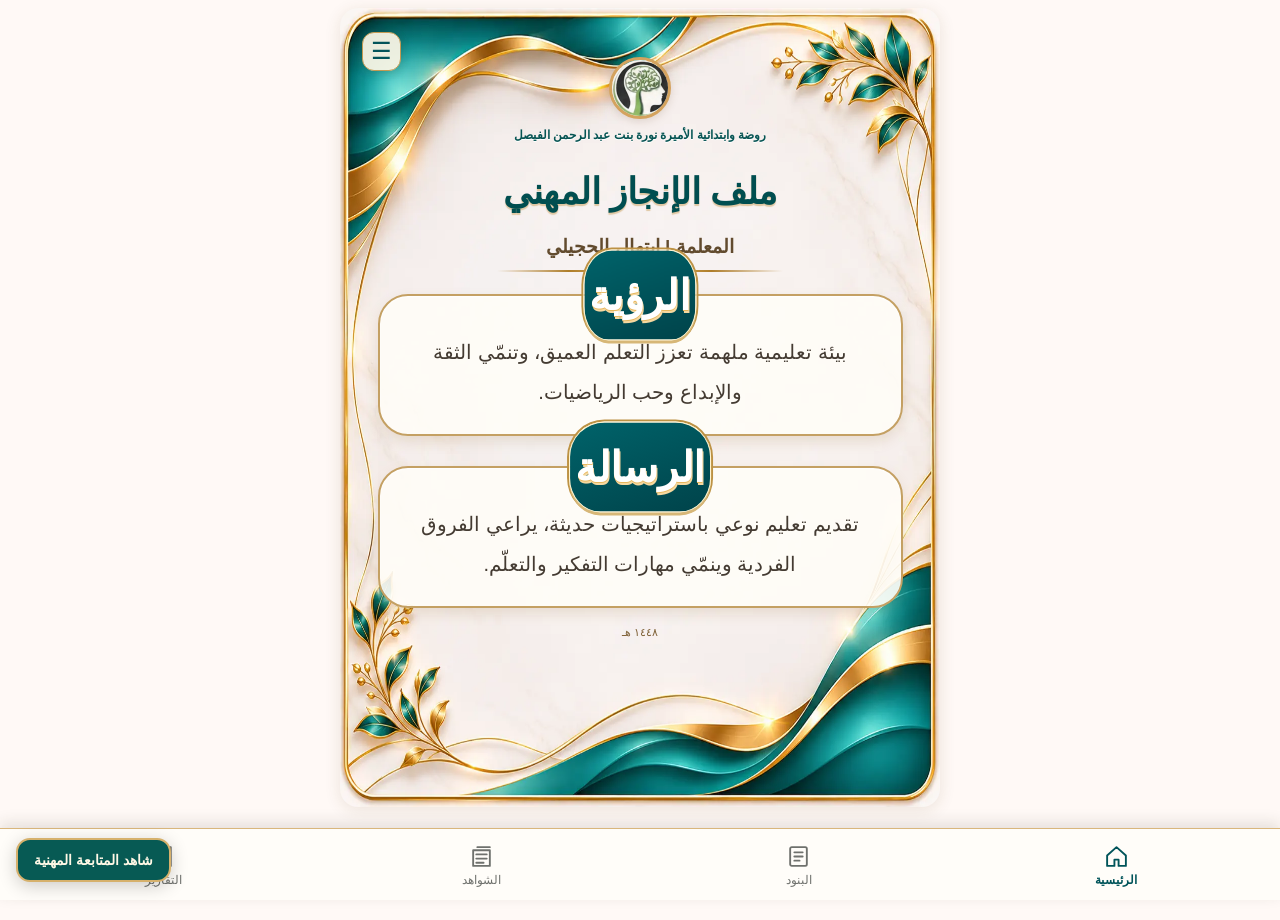
==== commit fd5a85bb: "Link printable follow-up evidence page from professional portfolio" ====
--- a/index.html
+++ b/index.html
@@ -1,4 +1,4 @@
-<!doctype html><html lang="ar" dir="rtl"><head><meta charset="utf-8"><meta name="viewport" content="width=device-width,initial-scale=1"><meta name="theme-color" content="#00655e"><title>إنجاز | ملفي المهني</title><link rel="manifest" href="./manifest.webmanifest?v=standalone-1"><link rel="icon" type="image/png" href="icon-192.png"><link rel="apple-touch-icon" href="icon-192.png"><style>
+<!doctype html><html lang="ar" dir="rtl"><head><meta charset="utf-8"><meta name="viewport" content="width=device-width,initial-scale=1"><meta name="theme-color" content="#00655e"><title>إنجاز | ملفي المهني</title><link rel="manifest" href="./manifest.webmanifest?v=approved-icon-2"><link rel="icon" type="image/png" href="./assets/enjaz-approved-192.png?v=2"><link rel="apple-touch-icon" href="./assets/enjaz-approved-192.png?v=2"><style>
 :root{font-family:Tahoma,Arial,sans-serif;color:#18304b;background:#f5f7fa}*{box-sizing:border-box}body{margin:0}header{background:#102b4a;color:#fff;padding:22px 18px;border-bottom:5px solid #cba75d}.wrap{max-width:1000px;margin:auto}h1{font-size:25px;margin:0 0 6px}header p{margin:0;color:#e4d1a8;font-size:13px}.main{padding:20px 14px 60px}.stats{display:grid;grid-template-columns:repeat(3,1fr);gap:10px;margin-bottom:18px}.stat,.panel,.item{background:white;border:1px solid #e1e6ec;border-radius:15px;padding:16px;box-shadow:0 2px 8px #122b4510}.stat strong{display:block;font-size:25px;color:#102b4a}.stat span{font-size:12px;color:#667589}.bar{height:9px;border-radius:20px;background:#e9edf1;overflow:hidden;margin:14px 0 22px}.bar div{height:100%;background:#cba75d;width:0}.toolbar{display:flex;gap:8px;flex-wrap:wrap;margin-bottom:16px}button,.btn{font:inherit;cursor:pointer;border:0;border-radius:10px;background:#102b4a;color:white;padding:11px 14px;font-size:14px}button.alt{background:#e8edf3;color:#193451}button.gold{background:#b48c43;color:white}button.danger{background:#a53f4b}button:focus,input:focus,textarea:focus,select:focus{outline:3px solid #cba75d88}h2{font-size:19px;margin:0 0 15px}.grid{display:grid;grid-template-columns:repeat(auto-fit,minmax(235px,1fr));gap:12px}.item{display:flex;flex-direction:column;gap:9px}.item h3{font-size:15px;margin:0;line-height:1.8}.item small{color:#667589}.item button{align-self:start}.pill{background:#f2f4f7;border-radius:99px;padding:5px 10px;font-size:12px;width:fit-content}.panel{margin-bottom:18px}.hidden{display:none!important}label{display:block;font-weight:bold;font-size:13px;margin:12px 0 5px}input,textarea,select{width:100%;font:inherit;border:1px solid #ccd5df;border-radius:10px;padding:11px;background:white}textarea{min-height:85px;resize:vertical}.checks{display:grid;grid-template-columns:repeat(auto-fit,minmax(230px,1fr));gap:6px;margin-top:8px}.checks label{margin:0;font-weight:normal;border:1px solid #e2e6eb;padding:8px;border-radius:9px}.checks input{width:auto;margin-left:7px}.files{font-size:13px;color:#536477}.evidence{border-top:1px solid #e2e6eb;padding:14px 0}.evidence:first-child{border-top:0}.evidence h3{margin:0 0 5px;font-size:16px}.evidence p{white-space:pre-wrap;line-height:1.8}.attachments{display:flex;gap:8px;flex-wrap:wrap}.attachments img{width:112px;height:100px;object-fit:cover;border-radius:10px;border:1px solid #d8dfe7}.recommend{background:#f5f8fc;border:1px solid #d7e1ed;border-radius:12px;padding:12px;margin:12px 0}.recommend h3{font-size:15px;margin:0 0 8px}.recommend .rec{border-top:1px solid #dfe5ec;padding:9px 0;font-size:13px;line-height:1.7}.recommend .rec:first-of-type{border-top:0}.recommend .rec strong{display:block}.recommend .rec em{color:#596b7d;font-style:normal}.tag{display:inline-block;background:#e8edf4;border-radius:7px;padding:3px 7px;margin:3px;font-size:12px}.attachments a{color:#123e70;background:#edf3f8;border-radius:8px;padding:8px;font-size:12px;text-decoration:none}.muted{color:#6c7888;font-size:13px}.note{padding:12px;border-right:4px solid #b48c43;background:#fff7e7;border-radius:8px;font-size:13px;line-height:1.8;margin:16px 0}.actions{display:flex;gap:8px;flex-wrap:wrap;margin-top:10px}.footer{color:#7b8794;font-size:12px;margin-top:18px}@media(max-width:550px){.stat{padding:11px}.stat strong{font-size:21px}.stats{gap:6px}.toolbar button{flex:1}}@media print{header{color:#102b4a;background:white}.toolbar,.actions,.no-print,#formPanel,#filterPanel,.item button{display:none!important}.grid{display:block}.item{break-inside:avoid;margin-bottom:12px}.main{padding:0}.panel,.item,.stat{box-shadow:none}body{background:white}}
 
 .topline{display:flex;align-items:center;justify-content:space-between;gap:12px}.topBack{border:1px solid #d5b36e;background:transparent;color:#f6d58e;font-weight:bold}.analysis{margin:16px 0;border:1px solid #e6c77c;border-radius:14px;overflow:hidden;background:#fffdf7}.analysis h4{margin:0;padding:12px;background:#fff2d6;color:#795619}.analysisItem{padding:12px;border-top:1px solid #e7ebeb;line-height:1.8}.analysisItem strong{color:#163451}.analysisItem p{margin:5px 0;font-size:13px}.analysisStatus{font-size:12px;background:#e7f4e9;border-radius:15px;padding:3px 9px;margin-left:7px}.analysisStatus.maybe{background:#fff0d6}.attachments img{width:125px;height:115px}.attachments button{padding:4px;background:transparent}.lightbox{position:fixed;inset:0;background:#061324ed;z-index:100;display:flex;flex-direction:column;align-items:center;justify-content:center;padding:18px;gap:12px}.lightbox img{max-width:96vw;max-height:78vh;object-fit:contain;border-radius:8px}.lightbox button{align-self:flex-start;background:#fff;color:#102b4a}.lightbox p{color:white;font-size:13px;overflow-wrap:anywhere}.evidence{background:#fff;border:1px solid #e1e6ec;border-radius:16px;padding:18px;margin-bottom:15px}.evidence h3{font-size:20px;color:#102b4a}.backFloating{margin-bottom:14px}
@@ -92,4 +92,4 @@
 };r.onerror=()=>alert('تعذر تشغيل التخزين المحلي في هذا المتصفح');if('serviceWorker'in navigator&&location.protocol.startsWith('http'))navigator.serviceWorker.register('./sw.js').catch(()=>{});
 </script><script type="module" src="./cloud.js"></script><script id="luxury-navigation">
 document.addEventListener('DOMContentLoaded',()=>{const go=id=>document.getElementById(id)?.click();document.getElementById('luxBands')?.addEventListener('click',()=>{go('allBtn');document.getElementById('overview')?.scrollIntoView({behavior:'smooth'})});document.getElementById('luxEvidence')?.addEventListener('click',()=>{go('allBtn');document.getElementById('overview')?.scrollIntoView({behavior:'smooth'})});document.getElementById('luxReports')?.addEventListener('click',()=>go('printBtn'));document.getElementById('luxAdd')?.addEventListener('click',()=>go('addBtn'))});
-</script><script src="./luxury-ui.js"></script><script src="./final-cover.js"></script></body></html>
+</script><script src="./luxury-ui.js"></script><script src="./final-cover.js"></script><!-- followup-evidence-entry --><a href="./reports/followup-evidence.html" style="position:fixed;bottom:18px;left:16px;z-index:999;background:#075a54;color:#fff8e6;border:2px solid #d6b16c;border-radius:14px;padding:12px 16px;text-decoration:none;font:700 14px Tahoma,Arial;box-shadow:0 4px 18px #0003">شاهد المتابعة المهنية</a></body></html>
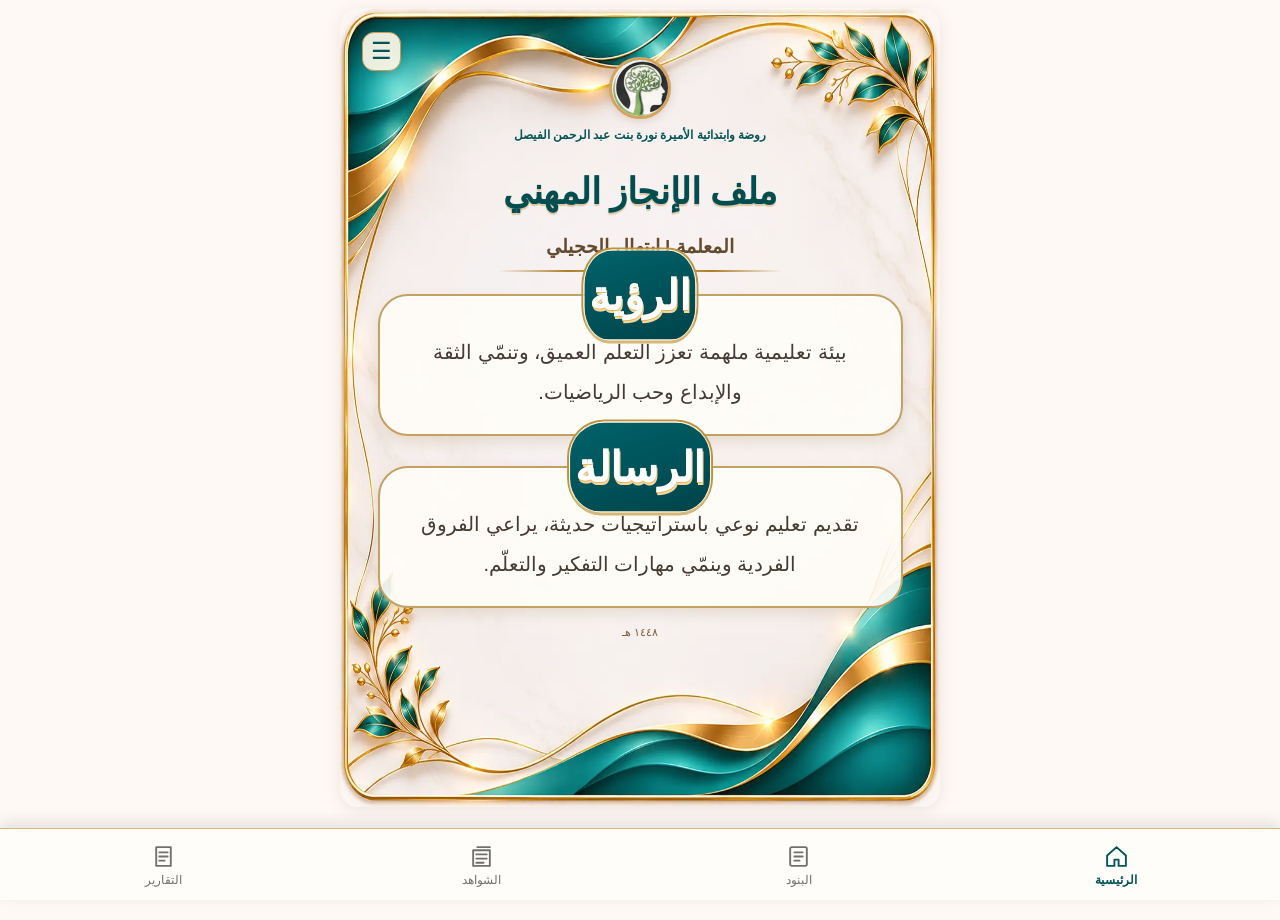
==== commit bb0138b9: "Remove floating evidence button obscuring bottom navigation; move link into evidence toolbar" ====
--- a/index.html
+++ b/index.html
@@ -50,7 +50,7 @@
 <div class="actions"><button type="button" id="uploadCloud" class="gold">☁️ رفع الشواهد المحلية إلى حسابي</button><button type="button" id="downloadCloud" class="alt">⬇️ استرجاع الشواهد السحابية إلى الجهاز</button></div>
 <p class="muted">راجعي الشواهد قبل المزامنة. لا ترفعي بيانات الطالبات الحساسة إلا بعد التأكد من إعداد سياسات الحماية.</p>
 </div>
-</section></details><div class="toolbar no-print"><button id="addBtn" class="gold">＋ إضافة شاهد</button><button id="allBtn" class="alt">كل البنود</button><button id="exportBtn" class="alt">نسخة احتياطية</button><button id="importBtn" class="alt">استعادة نسخة</button><button id="printBtn" class="alt">طباعة / PDF</button><input id="importInput" type="file" accept="application/json" hidden></div><div class="note no-print">تُحفظ الشواهد على هذا الجهاز أولًا. ويمكن رفع شاهد نصي واحد تختارينه إلى حسابك السحابي. لا ترفعي صورًا أو بيانات حساسة للطالبات دون موافقات وإعدادات خصوصية ملائمة، واحفظي نسخة احتياطية بانتظام.</div><section id="formPanel" class="panel hidden"><h2 id="formTitle">إضافة شاهد جديد</h2><form id="form"><label for="title">عنوان الشاهد *</label><input id="title" required maxlength="120" placeholder="مثال: استراتيجية الصف المقلوب"><label for="date">تاريخ التنفيذ</label><input id="date" type="date"><label for="desc">وصف التنفيذ</label><textarea id="desc" placeholder="ماذا نفذتِ؟ وكيف؟"></textarea><label for="impact">الأثر أو النتيجة (بما يمكن إثباته)</label><textarea id="impact" placeholder="مثال: مشاركة الطالبات في النشاط، نتائج التقويم... "></textarea><button type="button" class="alt" id="suggestBtn" style="margin-top:12px">✨ اقترحي البنود المناسبة</button><div id="suggestions" class="recommend hidden" aria-live="polite"></div><label>البنود التي يدعمها الشاهد * (اختيارك النهائي)</label><div class="checks" id="checks"></div><label for="uploads">إرفاق صور أو PDF (عدة ملفات)</label><input id="uploads" type="file" accept="image/*,application/pdf" multiple><p class="muted">للنسخة التجريبية: حتى 5 ملفات، وبحد 5 ميجابايت لكل ملف. المرفقات السابقة تبقى عند التعديل.</p><div id="existing" class="files"></div><div class="actions"><button type="submit" class="gold">حفظ الشاهد</button><button type="button" id="cancelBtn" class="alt">إلغاء</button></div></form></section><section id="filterPanel" class="panel hidden"><h2 id="filterTitle"></h2><button id="backBtn" class="alt no-print">رجوع إلى البنود</button><div id="filteredList"></div></section><section id="overview"><h2>بنود الأداء الوظيفي</h2><div class="grid" id="grid"></div></section><p class="footer">نسخة أولية مستقلة · الملفات والبيانات تبقى في هذا المتصفح حتى تصدير نسخة احتياطية أو ربط التخزين السحابي.</p></main><script>
+</section></details><div class="toolbar no-print" id="evidenceTools"><a class="btn" href="./reports/followup-evidence.html" style="display:inline-flex;align-items:center;text-decoration:none;background:#075a54;border:1px solid #c8a35b">شاهد المتابعة المهنية</a><button id="addBtn" class="gold">＋ إضافة شاهد</button><button id="savePreparedEvidence" class="gold" type="button">حفظ شاهدي الاحتماء والتحفيز (٢)</button><button id="allBtn" class="alt">كل البنود</button><button id="exportBtn" class="alt">نسخة احتياطية</button><button id="importBtn" class="alt">استعادة نسخة</button><button id="printBtn" class="alt">طباعة / PDF</button><input id="importInput" type="file" accept="application/json" hidden></div><div class="note no-print">تُحفظ الشواهد على هذا الجهاز أولًا. ويمكن رفع شاهد نصي واحد تختارينه إلى حسابك السحابي. لا ترفعي صورًا أو بيانات حساسة للطالبات دون موافقات وإعدادات خصوصية ملائمة، واحفظي نسخة احتياطية بانتظام.</div><section id="formPanel" class="panel hidden"><h2 id="formTitle">إضافة شاهد جديد</h2><form id="form"><label for="title">عنوان الشاهد *</label><input id="title" required maxlength="120" placeholder="مثال: استراتيجية الصف المقلوب"><label for="date">تاريخ التنفيذ</label><input id="date" type="date"><label for="desc">وصف التنفيذ</label><textarea id="desc" placeholder="ماذا نفذتِ؟ وكيف؟"></textarea><label for="impact">الأثر أو النتيجة (بما يمكن إثباته)</label><textarea id="impact" placeholder="مثال: مشاركة الطالبات في النشاط، نتائج التقويم... "></textarea><button type="button" class="alt" id="suggestBtn" style="margin-top:12px">✨ اقترحي البنود المناسبة</button><div id="suggestions" class="recommend hidden" aria-live="polite"></div><label>البنود التي يدعمها الشاهد * (اختيارك النهائي)</label><div class="checks" id="checks"></div><label for="uploads">إرفاق صور أو PDF (عدة ملفات)</label><input id="uploads" type="file" accept="image/*,application/pdf" multiple><p class="muted">للنسخة التجريبية: حتى 5 ملفات، وبحد 5 ميجابايت لكل ملف. المرفقات السابقة تبقى عند التعديل.</p><div id="existing" class="files"></div><div class="actions"><button type="submit" class="gold">حفظ الشاهد</button><button type="button" id="cancelBtn" class="alt">إلغاء</button></div></form></section><section id="filterPanel" class="panel hidden"><h2 id="filterTitle"></h2><button id="backBtn" class="alt no-print">رجوع إلى البنود</button><div id="filteredList"></div></section><section id="overview"><h2>بنود الأداء الوظيفي</h2><div class="grid" id="grid"></div></section><p class="footer">نسخة أولية مستقلة · الملفات والبيانات تبقى في هذا المتصفح حتى تصدير نسخة احتياطية أو ربط التخزين السحابي.</p></main><script>
 const B=['أداء الواجبات الوظيفية','التفاعل مع المجتمع المهني','التفاعل مع أولياء الأمور','التنوع في استراتيجيات التدريس','تحسين نتائج المتعلمين','إعداد وتنفيذ خطة التعلم','توظيف تقنيات ووسائل التعلم','تهيئة البيئة التعليمية','الإدارة الصفية','تحليل نتائج المتعلمين وتشخيص مستوياتهم','تنوع أساليب التقويم'];let db,editing=null,filter=null;const $=id=>document.getElementById(id);const esc=s=>String(s??'').replace(/[&<>"']/g,c=>({'&':'&amp;','<':'&lt;','>':'&gt;','"':'&quot;',"'":'&#39;'}[c]));const req=(store,mode='readonly')=>db.transaction(store,mode).objectStore(store);function request(r){return new Promise((resolve,reject)=>{r.onsuccess=()=>resolve(r.result);r.onerror=()=>reject(r.error)})}async function all(){return request(req('entries').getAll())}async function save(x){return request(req('entries','readwrite').put(x))}async function remove(id){return request(req('entries','readwrite').delete(id))}function show(id,yes){$(id).classList.toggle('hidden',!yes)}function checkboxes(selected=[]){$('checks').innerHTML=B.map((b,i)=>`<label><input type="checkbox" value="${i}" ${selected.includes(i)?'checked':''}>${i+1}. ${esc(b)}</label>`).join('')}function openForm(x=null){show('suggestions',false);editing=x?.id||null;$('form').reset();$('formTitle').textContent=x?'تعديل الشاهد':'إضافة شاهد جديد';$('title').value=x?.title||'';$('date').value=x?.date||'';$('desc').value=x?.desc||'';$('impact').value=x?.impact||'';checkboxes(x?.bands||[]);$('existing').textContent=x?.files?.length?`المرفقات المحفوظة: ${x.files.map(f=>f.name).join('، ')}`:'';show('formPanel',true);$('formPanel').scrollIntoView({behavior:'smooth'})}function closeForm(){show('formPanel',false);editing=null}function openImage(f){const overlay=document.createElement('div');overlay.className='lightbox';overlay.setAttribute('role','dialog');overlay.setAttribute('aria-modal','true');const close=document.createElement('button');close.textContent='✕ إغلاق الصورة';const img=document.createElement('img');const url=URL.createObjectURL(f.blob);img.src=url;img.alt=f.name;const cap=document.createElement('p');cap.textContent=f.name;function dismiss(){overlay.remove();URL.revokeObjectURL(url);document.removeEventListener('keydown',key)}function key(ev){if(ev.key==='Escape')dismiss()}close.onclick=dismiss;overlay.onclick=ev=>{if(ev.target===overlay)dismiss()};document.addEventListener('keydown',key);overlay.append(close,img,cap);document.body.append(overlay);close.focus()}
 function attachment(f){if((f.type||'').startsWith('image/')){const btn=document.createElement('button');btn.type='button';btn.title='تكبير الصورة';const img=document.createElement('img');const url=URL.createObjectURL(f.blob);img.src=url;img.alt=f.name;btn.append(img);btn.onclick=()=>openImage(f);return btn}const a=document.createElement('a');a.textContent='📎 '+f.name;a.href=URL.createObjectURL(f.blob);a.target='_blank';a.rel='noopener';return a}
 function analysisFor(e){const t=[e.title,e.desc,e.impact].join(' ').toLowerCase();return e.bands.map(i=>{const rule=RULES.find(r=>r.idx===i);const matched=rule&&rule.words.some(w=>t.includes(w));const reason=matched?rule.why:'لا يكفي الوصف المكتوب لإثبات هذا البند؛ راجعي الشاهد وأرفقي دليلًا مناسبًا.';const needs=i===5?'يُفضّل إرفاق خطة الدرس أو التحضير لإثبات التخطيط.':i===4||i===9||i===10?'أرفقي نتائج أو أداة تقويم موثقة عند الحاجة.':'';return `<div class="analysisItem"><strong>${esc(B[i])}</strong> <span class="analysisStatus ${matched?'':'maybe'}">${matched?'ارتباط مبدئي':'يحتاج مراجعة'}</span><p><b>سبب الارتباط:</b> ${esc(reason)}</p>${needs?`<p><b>دليل داعم:</b> ${esc(needs)}</p>`:''}</div>`}).join('')}
@@ -70,7 +70,12 @@
 function suggestions(){const text=[$('title').value,$('desc').value,$('impact').value].join(' ').toLowerCase();const hits=RULES.filter(r=>r.words.some(w=>text.includes(w))).map(r=>({...r,proof:r.idx===4||r.idx===9||r.idx===10}));const panel=$('suggestions');show('suggestions',true);panel.innerHTML='<h3>تحليل مبدئي من الكلمات المكتوبة</h3><p class="muted">اقتراح آلي بسيط، لا يفحص الصور أو الملفات ولا يثبت تحقق البند. راجعي الدليل قبل الاعتماد.</p>'+(hits.length?hits.map(r=>`<div class="rec"><strong>${r.idx+1}. ${esc(B[r.idx])}</strong><em>${esc(r.why)}${r.proof?' — أرفقي نتيجة أو أداة موثقة.':''}</em></div>`).join(''):'<p>لم أجد مؤشرات كافية. أضيفي وصفًا أدق للتنفيذ والأثر ثم أعيدي التحليل.</p>')+'<button type="button" class="gold" id="applySuggestions">تحديد المقترحات للمراجعة</button>';panel.querySelector('#applySuggestions').onclick=()=>{document.querySelectorAll('#checks input').forEach(c=>c.checked=hits.some(r=>r.idx===Number(c.value)));};}
 $('suggestBtn').onclick=suggestions;
 $('topBack').onclick=()=>{if(!$('formPanel').classList.contains('hidden')){closeForm();return}if(filter!==null){viewAll();return}viewAll();window.scrollTo({top:0,behavior:'smooth'})};
-$('addBtn').onclick=()=>openForm();$('cancelBtn').onclick=closeForm;$('allBtn').onclick=viewAll;$('backBtn').onclick=viewAll;$('printBtn').onclick=async()=>{viewAll();const entries=await all();const area=document.createElement('section');area.id='printEntries';area.className='panel';area.innerHTML='<h2>سجل الشواهد</h2>';renderEvidence(entries,area);$('overview').after(area);window.print();setTimeout(()=>area.remove(),1000)};$('form').onsubmit=async ev=>{ev.preventDefault();const bands=[...$('checks').querySelectorAll('input:checked')].map(x=>Number(x.value));if(!bands.length){alert('اختاري بندًا واحدًا على الأقل');return}const input=[...$('uploads').files];if(input.length>5||input.some(f=>f.size>5*1024*1024)){alert('الحد الأقصى 5 ملفات، كل ملف حتى 5 ميجابايت');return}const old=editing?await request(req('entries').get(editing)):null;const files=[...(old?.files||[]),...input.map(f=>({name:f.name,type:f.type,blob:f}))];if(files.length>5){alert('الحد الأقصى 5 ملفات لكل شاهد، بما فيها المرفقات القديمة.');return}try{await save({id:editing||crypto.randomUUID(),created:old?.created||Date.now(),title:$('title').value.trim(),date:$('date').value,desc:$('desc').value.trim(),impact:$('impact').value.trim(),bands,files});closeForm();await render();alert('تم حفظ الشاهد على هذا الجهاز')}catch(e){alert('تعذر الحفظ. قد تكون مساحة تخزين المتصفح ممتلئة.')} };$('exportBtn').onclick=async()=>{const entries=await all();const output=[];for(const e of entries){output.push({...e,files:await Promise.all((e.files||[]).map(async f=>({name:f.name,type:f.type,data:await blobToData(f.blob)})))})}download(new Blob([JSON.stringify({app:'engaz',version:1,entries:output})],{type:'application/json'}),'engaz-backup-'+new Date().toISOString().slice(0,10)+'.json')};$('importBtn').onclick=()=>$('importInput').click();$('importInput').onchange=async ev=>{const f=ev.target.files[0];if(!f)return;try{const data=JSON.parse(await f.text());if(data.app!=='engaz'||!Array.isArray(data.entries))throw Error();if(!confirm('سيتم دمج الشواهد من النسخة الاحتياطية مع الشواهد الحالية. متابعة؟'))return;for(const e of data.entries){if(!Array.isArray(e.bands)||typeof e.title!=='string')continue;await save({...e,files:(e.files||[]).map(x=>({name:x.name,type:x.type,blob:dataToBlob(x.data)}))})}await render();alert('تمت الاستعادة')}catch(e){alert('الملف غير صالح أو تعذرت استعادته')}finally{ev.target.value=''}};const r=indexedDB.open('engaz-v2',1);r.onupgradeneeded=()=>r.result.createObjectStore('entries',{keyPath:'id'});r.onsuccess=async()=>{db=r.result;checkboxes();await render();
+$('addBtn').onclick=()=>openForm();$('cancelBtn').onclick=closeForm;$('allBtn').onclick=viewAll;$('backBtn').onclick=viewAll;$('printBtn').onclick=async()=>{viewAll();const entries=await all();const area=document.createElement('section');area.id='printEntries';area.className='panel';area.innerHTML='<h2>سجل الشواهد</h2>';renderEvidence(entries,area);$('overview').after(area);window.print();setTimeout(()=>area.remove(),1000)};$('form').onsubmit=async ev=>{ev.preventDefault();const bands=[...$('checks').querySelectorAll('input:checked')].map(x=>Number(x.value));if(!bands.length){alert('اختاري بندًا واحدًا على الأقل');return}const input=[...$('uploads').files];if(input.length>5||input.some(f=>f.size>5*1024*1024)){alert('الحد الأقصى 5 ملفات، كل ملف حتى 5 ميجابايت');return}const old=editing?await request(req('entries').get(editing)):null;const files=[...(old?.files||[]),...input.map(f=>({name:f.name,type:f.type,blob:f}))];if(files.length>5){alert('الحد الأقصى 5 ملفات لكل شاهد، بما فيها المرفقات القديمة.');return}try{await save({id:editing||crypto.randomUUID(),created:old?.created||Date.now(),title:$('title').value.trim(),date:$('date').value,desc:$('desc').value.trim(),impact:$('impact').value.trim(),bands,files});closeForm();await render();alert('تم حفظ الشاهد على هذا الجهاز')}catch(e){alert('تعذر الحفظ. قد تكون مساحة تخزين المتصفح ممتلئة.')} };$('exportBtn').onclick=async()=>{const entries=await all();const output=[];for(const e of entries){output.push({...e,files:await Promise.all((e.files||[]).map(async f=>({name:f.name,type:f.type,data:await blobToData(f.blob)})))})}download(new Blob([JSON.stringify({app:'engaz',version:1,entries:output})],{type:'application/json'}),'engaz-backup-'+new Date().toISOString().slice(0,10)+'.json')};$('importBtn').onclick=()=>$('importInput').click();$('importInput').onchange=async ev=>{const f=ev.target.files[0];if(!f)return;try{const data=JSON.parse(await f.text());if(data.app!=='engaz'||!Array.isArray(data.entries))throw Error();if(!confirm('سيتم دمج الشواهد من النسخة الاحتياطية مع الشواهد الحالية. متابعة؟'))return;for(const e of data.entries){if(!Array.isArray(e.bands)||typeof e.title!=='string')continue;await save({...e,files:(e.files||[]).map(x=>({name:x.name,type:x.type,blob:dataToBlob(x.data)}))})}await render();alert('تمت الاستعادة')}catch(e){alert('الملف غير صالح أو تعذرت استعادته')}finally{ev.target.value=''}};const preparedEvidence=[
+{id:'prepared-shelter-drill-1448',title:'المشاركة في تنفيذ خطة الاحتماء المدرسية',date:'',desc:'توثيق تطبيق وضعية الاحتماء أسفل الطاولات داخل الفصل الدراسي، كما يظهر في المقطع المصور. تم إعداد توثيق مستقل في ملف الإنجاز: https://alhjylyabthal-sketch.github.io/ibtihal-enjaz/reports/shelter-drill.html',impact:'يوثق المقطع تطبيق الطالبات لوضعية الاحتماء. ولا يكفي وحده لإثبات تنفيذ جميع خطوات الخطة أو قياس جاهزية الطالبات.',bands:[0,7],files:[]},
+{id:'prepared-verbal-numbers-1448',title:'تحفيز المتقنين لمهارة كتابة الأعداد بالصيغة اللفظية',date:'',desc:'تقديم تعزيز إيجابي للطلاب المتقنين لمهارة كتابة الأعداد بالصيغة اللفظية، وتوثيق جانب من التكريم بالصور ومقطع مصور. تُحفظ المواد المصورة بصورة خاصة ولا تُنشر ضمن الموقع العام.',impact:'تُظهر الصور تقديم وسائل تحفيزية للطلاب. لا تُثبت الصور وحدها تحسن نتائج التقويم أو مقدار التقدم في الإتقان.',bands:[4,7,10],files:[]}
+];
+$('savePreparedEvidence').onclick=async()=>{if(!confirm('حفظ شاهدَي الاحتماء والتحفيز في مكتبة الشواهد المحلية على هذا الجهاز؟ لن تُرفع صور أو فيديوهات ولن تُحذف الشواهد الحالية.'))return;try{const current=await all();let added=0;for(const e of preparedEvidence){if(current.some(x=>x.id===e.id||x.title===e.title))continue;await save({...e,created:Date.now()+added});added++;}await render();alert(added?'تم حفظ '+added+' من الشواهد في مكتبة الإنجاز على هذا الجهاز.':'الشاهدان موجودان بالفعل في مكتبة الإنجاز.');}catch(err){alert('تعذر حفظ الشواهد. لم يتم حذف أي شاهد سابق.');}};
+const r=indexedDB.open('engaz-v2',1);r.onupgradeneeded=()=>r.result.createObjectStore('entries',{keyPath:'id'});r.onsuccess=async()=>{db=r.result;checkboxes();await render();
 if(location.hash==='#add-evidence/compare-10-2026-11-04'){
   const ready={title:'تفعيل أكاديمية الرياضيات الصغيرة في درس مقارنة الأعداد حتى ١٠',
     date:'2026-11-04',
@@ -92,4 +97,4 @@
 };r.onerror=()=>alert('تعذر تشغيل التخزين المحلي في هذا المتصفح');if('serviceWorker'in navigator&&location.protocol.startsWith('http'))navigator.serviceWorker.register('./sw.js').catch(()=>{});
 </script><script type="module" src="./cloud.js"></script><script id="luxury-navigation">
 document.addEventListener('DOMContentLoaded',()=>{const go=id=>document.getElementById(id)?.click();document.getElementById('luxBands')?.addEventListener('click',()=>{go('allBtn');document.getElementById('overview')?.scrollIntoView({behavior:'smooth'})});document.getElementById('luxEvidence')?.addEventListener('click',()=>{go('allBtn');document.getElementById('overview')?.scrollIntoView({behavior:'smooth'})});document.getElementById('luxReports')?.addEventListener('click',()=>go('printBtn'));document.getElementById('luxAdd')?.addEventListener('click',()=>go('addBtn'))});
-</script><script src="./luxury-ui.js"></script><script src="./final-cover.js"></script><!-- followup-evidence-entry --><a href="./reports/followup-evidence.html" style="position:fixed;bottom:18px;left:16px;z-index:999;background:#075a54;color:#fff8e6;border:2px solid #d6b16c;border-radius:14px;padding:12px 16px;text-decoration:none;font:700 14px Tahoma,Arial;box-shadow:0 4px 18px #0003">شاهد المتابعة المهنية</a></body></html>
+</script><script src="./luxury-ui.js"></script><script src="./final-cover.js"></script></body></html>
